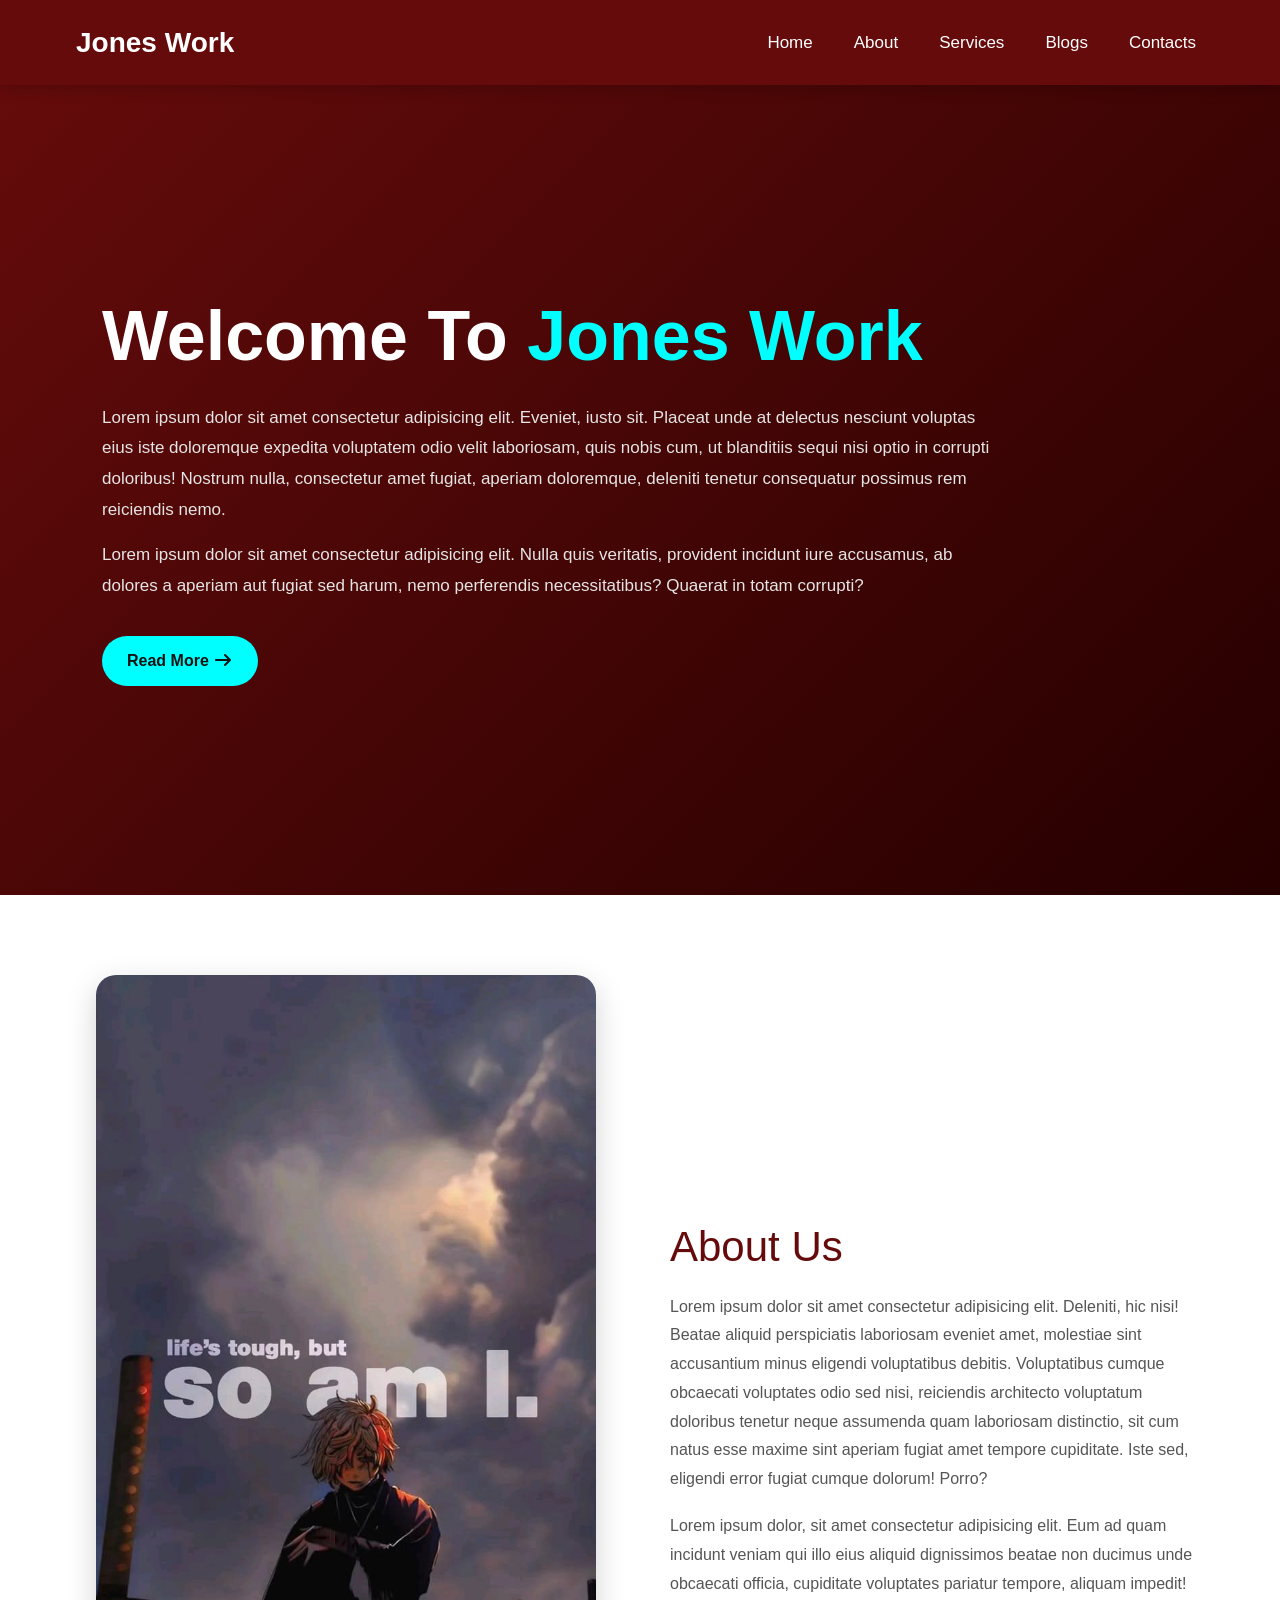
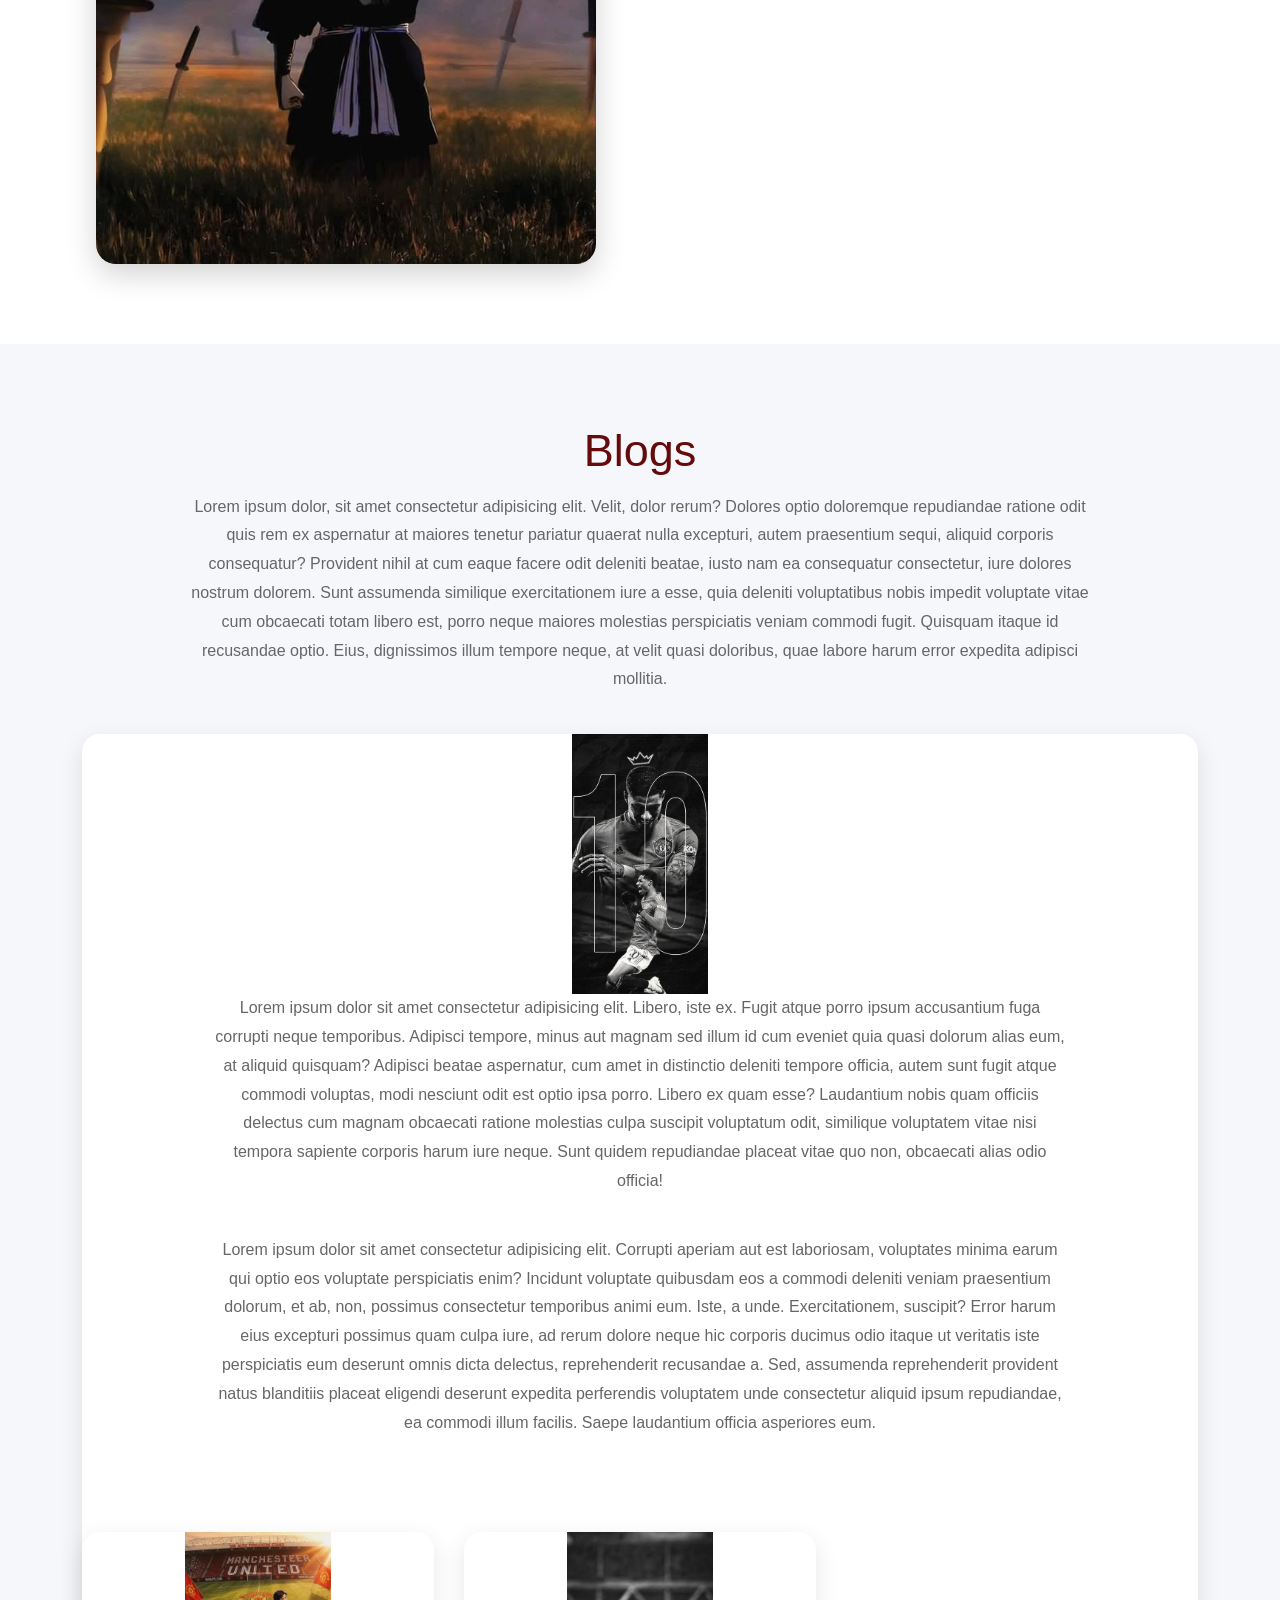
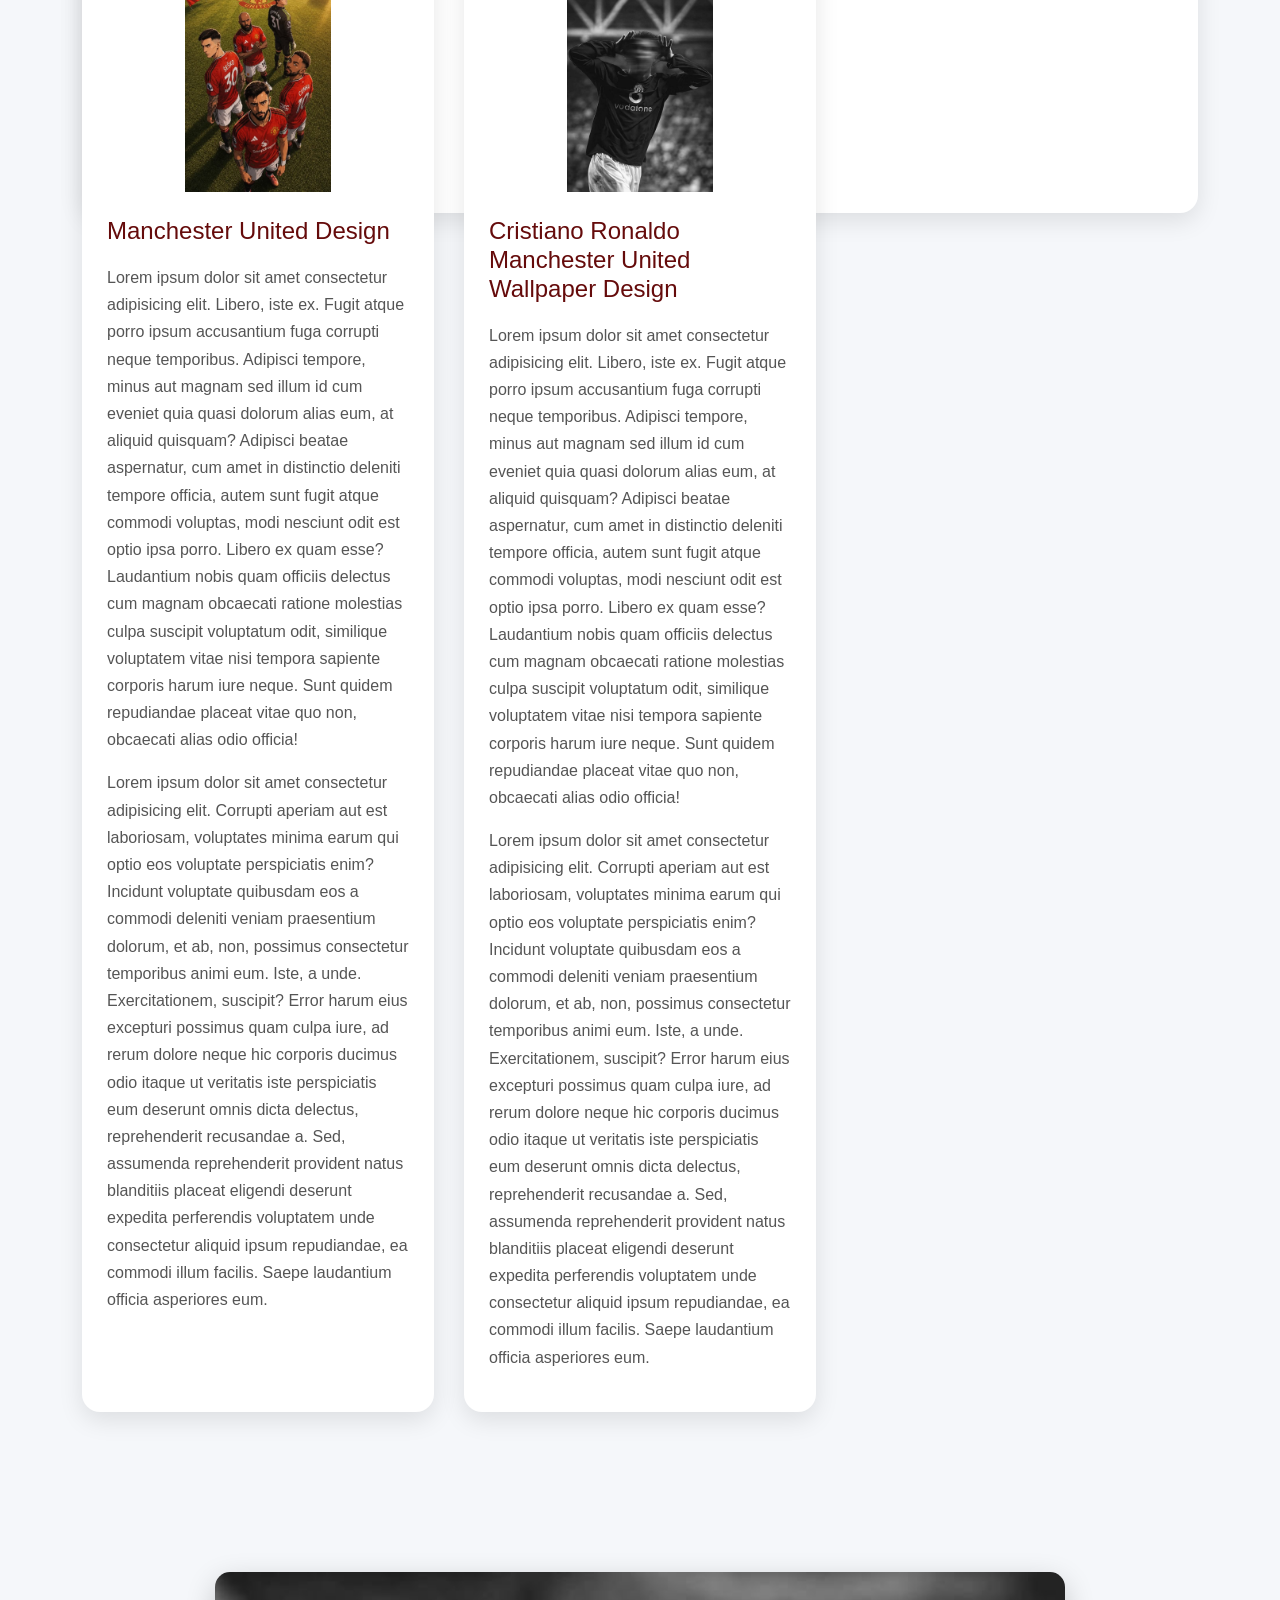
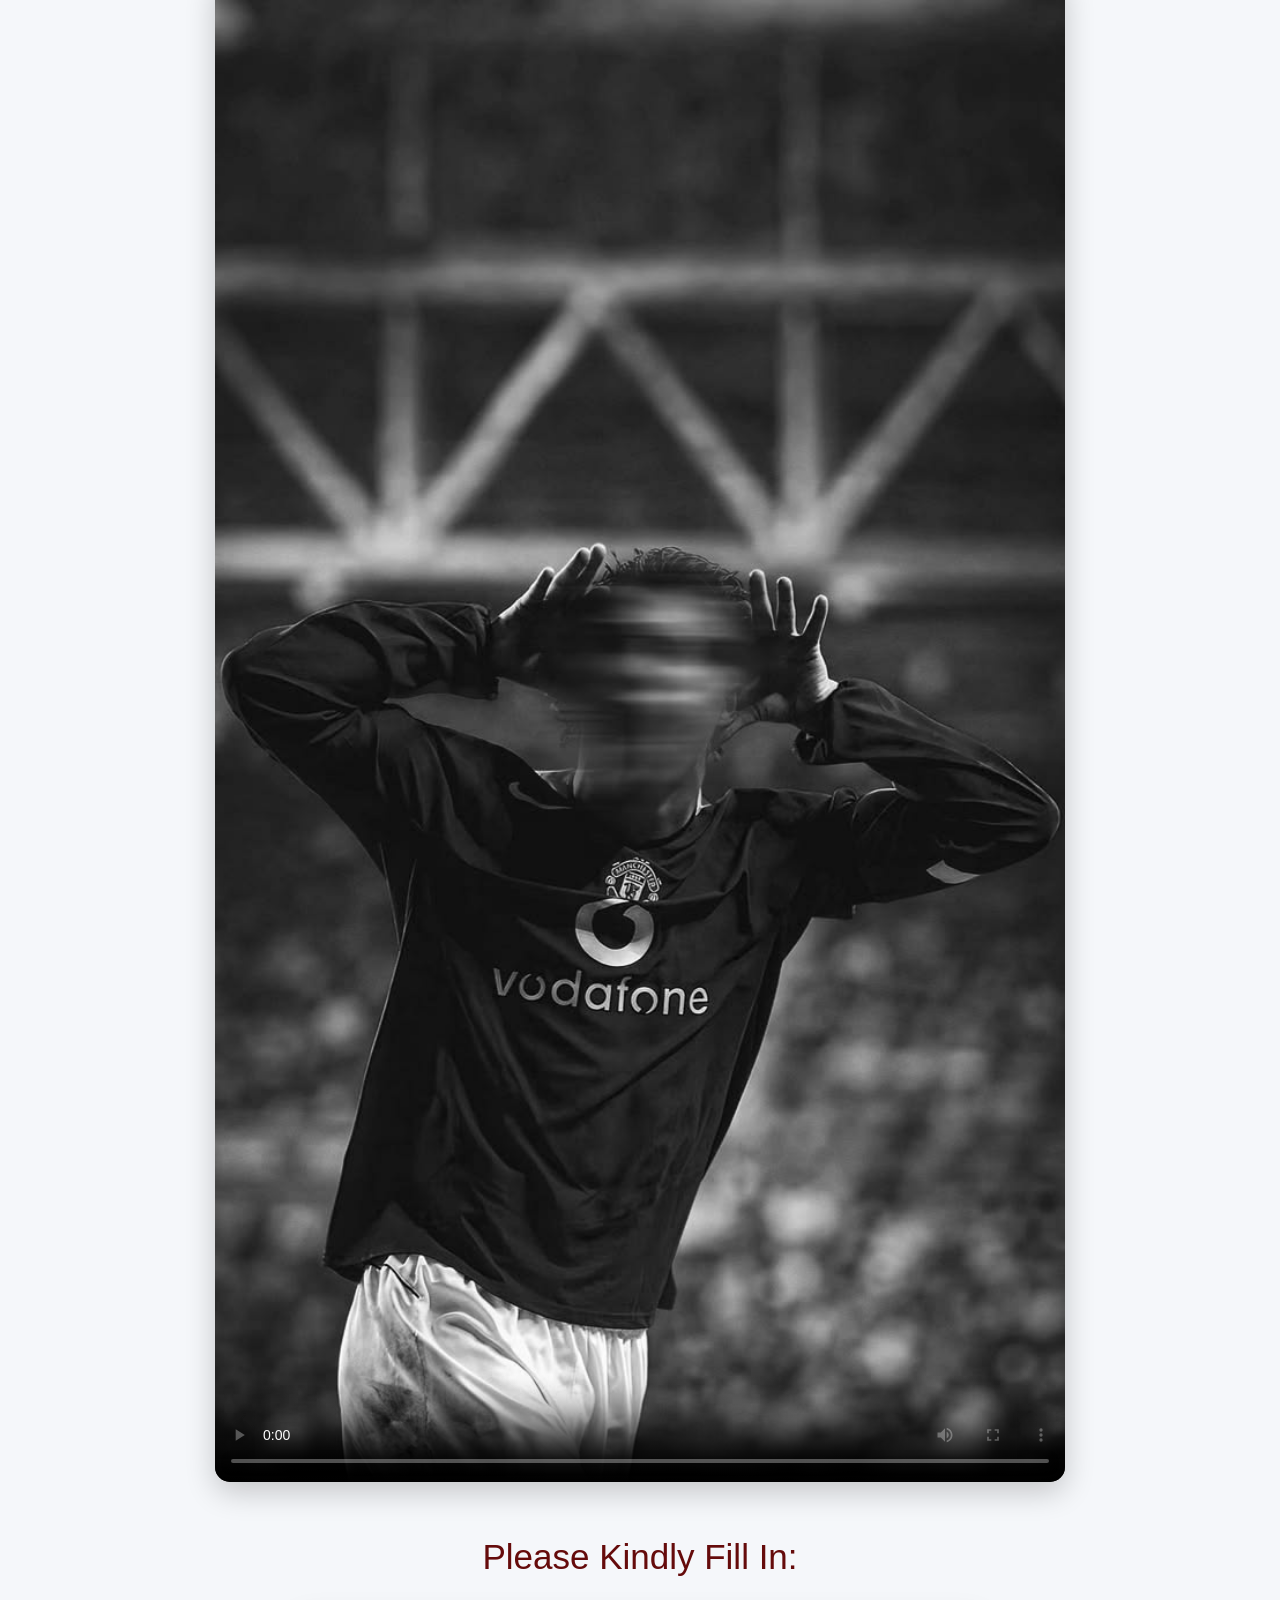
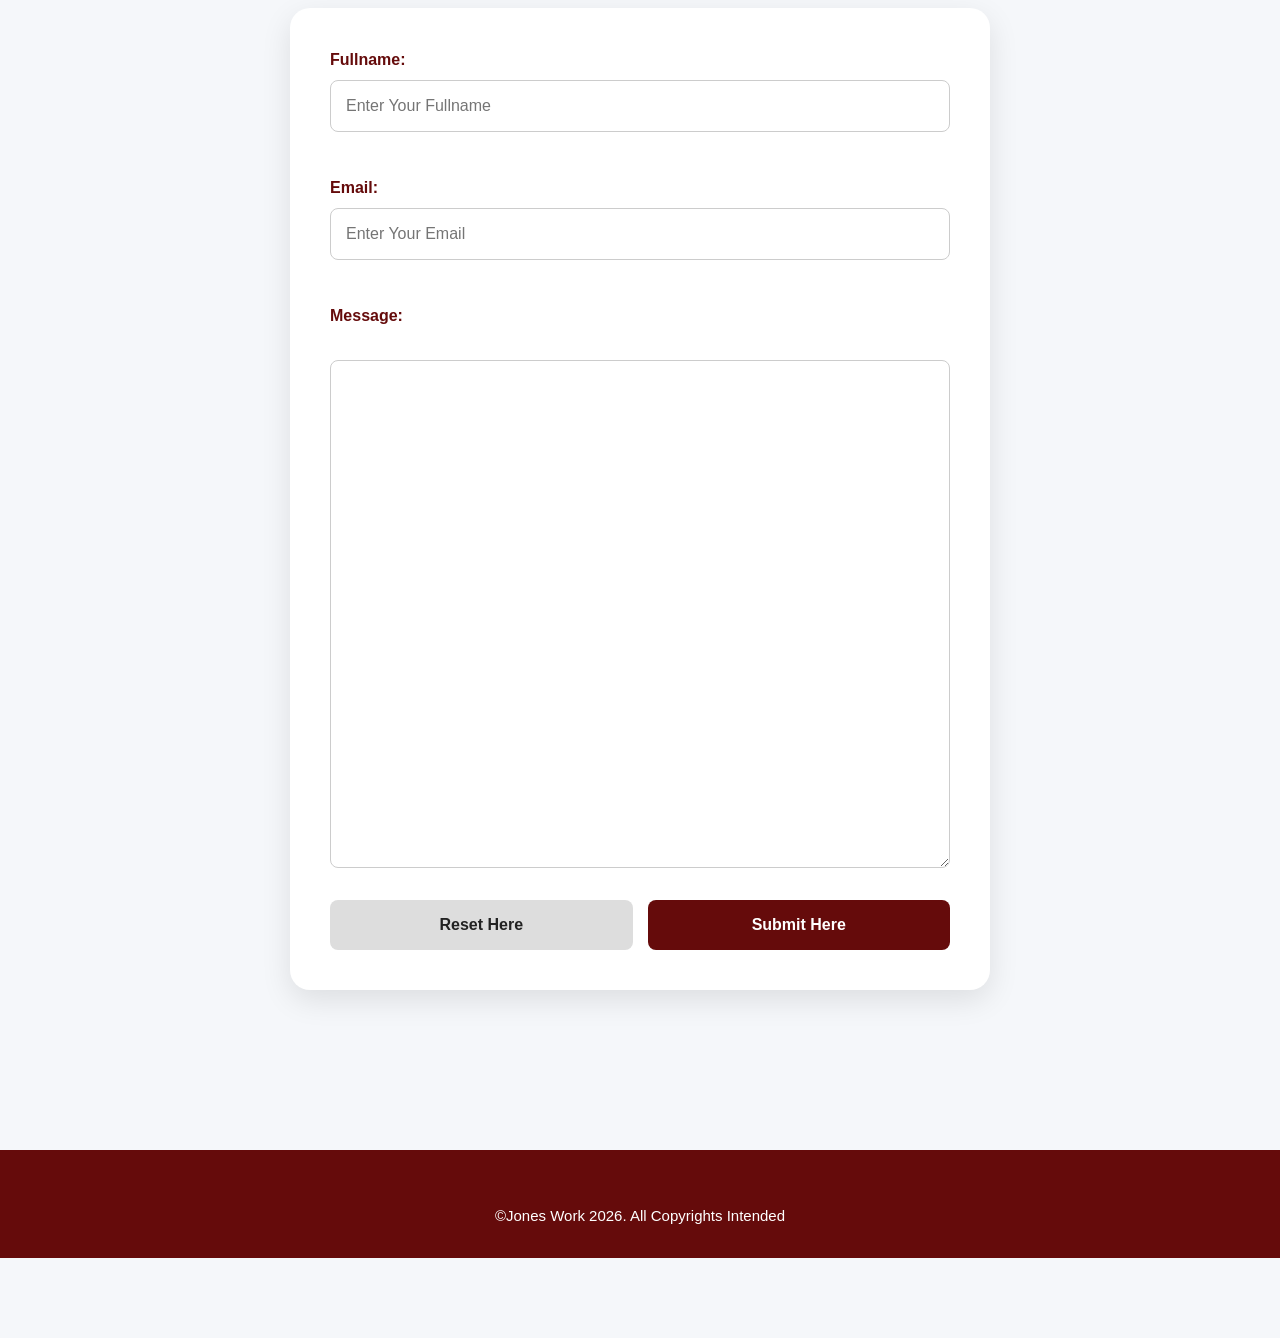
==== index.html @ 7a51e6ac "jones work" ====
<!DOCTYPE html>
<html lang="en">
<head>
    <meta charset="UTF-8">
    <meta name="viewport" content="width=device-width, initial-scale=1.0">
    <meta name="description" content="Learning using bootstrap by Jones">
    <title>Jones Work</title>
    <link rel="stylesheet" href="index.css/bootstrap.min.css">
    <link rel="stylesheet" href="index.css/all.min.css">
    <link rel="stylesheet" href="index.css/mywork.css">
</head>
<!-- <style>
    body{background-color: aquamarine;}
</style> -->
<body>

     <nav class="navbar navbar-expand-lg header">
  <div class="container-fluid">
    <a class="navbar-brand" href="#">Jones Work</a>
    <button class="navbar-toggler" type="button" data-bs-toggle="collapse" data-bs-target="#navbarSupportedContent" aria-controls="navbarSupportedContent" aria-expanded="false" aria-label="Toggle navigation">
      <span class="navbar-toggler-icon"></span>
    </button>
    <div class="collapse navbar-collapse" id="navbarSupportedContent">
      <ul class="navbar-nav ms-auto mb-2 mb-lg-0">
        <li class="nav-item">
          <a class="nav-link" href="#home">Home</a>
        </li>
        <li class="nav-item">
          <a class="nav-link" href="#about">About</a>
        </li>
        <li class="nav-item">
          <a class="nav-link" href="#">Services</a>
        </li>
        <li class="nav-item">
          <a class="nav-link" href="#blogs">Blogs</a>
        </li>
        <li class="nav-item">
          <a class="nav-link" href="#">Contacts</a>
        </li>
            </ul>
        
    </div>
  </div>
</nav>

     <!-- hero section -->
      <section class="container-fluid hero" id="hero">
        <div class="container">
            <h1>Welcome To <span> Jones Work</span></h1>
            <p>Lorem ipsum dolor sit amet consectetur adipisicing elit. Eveniet, iusto sit. Placeat unde at delectus nesciunt voluptas eius iste doloremque expedita voluptatem odio velit laboriosam, quis nobis cum, ut blanditiis sequi nisi optio in corrupti doloribus! Nostrum nulla, consectetur amet fugiat, aperiam doloremque, deleniti tenetur consequatur possimus rem reiciendis nemo.</p>
            <p>Lorem ipsum dolor sit amet consectetur adipisicing elit. Nulla quis veritatis, provident incidunt iure accusamus, ab dolores a aperiam aut fugiat sed harum, nemo perferendis necessitatibus? Quaerat in totam corrupti?</p>
            <a href="#about">Read More <i class="fas fa-arrow-right"></i></a>
        </div>
      </section>

     <!-- about section -->

     <section id="about">
        <div class="container">
            <div class="left">
                <img src="Images/Vinland.jpg" width="33%"  alt="">
            </div>
        <div class="right">
            <h2>About Us</h2>
            <p>Lorem ipsum dolor sit amet consectetur adipisicing elit. Deleniti, hic nisi! Beatae aliquid perspiciatis laboriosam eveniet amet, molestiae sint accusantium minus eligendi voluptatibus debitis. Voluptatibus cumque obcaecati voluptates odio sed nisi, reiciendis architecto voluptatum doloribus tenetur neque assumenda quam laboriosam distinctio, sit cum natus esse maxime sint aperiam fugiat amet tempore cupiditate. Iste sed, eligendi error fugiat cumque dolorum! Porro?</p>
            <p>Lorem ipsum dolor, sit amet consectetur adipisicing elit. Eum ad quam incidunt veniam qui illo eius aliquid dignissimos beatae non ducimus unde obcaecati officia, cupiditate voluptates pariatur tempore, aliquam impedit!</p>
            </div>
             </div>
     </section>

     <section class="container" id="blogs">
        <div class="container">
       <div>
        <h1>Blogs</h1>
        <p>Lorem ipsum dolor, sit amet consectetur adipisicing elit. Velit, dolor rerum? Dolores optio doloremque repudiandae ratione odit quis rem ex aspernatur at maiores tenetur pariatur quaerat nulla excepturi, autem praesentium sequi, aliquid corporis consequatur? Provident nihil at cum eaque facere odit deleniti beatae, iusto nam ea consequatur consectetur, iure dolores nostrum dolorem. Sunt assumenda similique exercitationem iure a esse, quia deleniti voluptatibus nobis impedit voluptate vitae cum obcaecati totam libero est, porro neque maiores molestias perspiciatis veniam commodi fugit. Quisquam itaque id recusandae optio. Eius, dignissimos illum tempore neque, at velit quasi doloribus, quae labore harum error expedita adipisci mollitia.</p>

        <!-- <hr> -->

           <div class="item">
            <img src="Images/Marcus Rashford.jpg" alt="">
            <p>Lorem ipsum dolor sit amet consectetur adipisicing elit. Libero, iste ex. Fugit atque porro ipsum accusantium fuga corrupti neque temporibus. Adipisci tempore, minus aut magnam sed illum id cum eveniet quia quasi dolorum alias eum, at aliquid quisquam? Adipisci beatae aspernatur, cum amet in distinctio deleniti tempore officia, autem sunt fugit atque commodi voluptas, modi nesciunt odit est optio ipsa porro. Libero ex quam esse? Laudantium nobis quam officiis delectus cum magnam obcaecati ratione molestias culpa suscipit voluptatum odit, similique voluptatem vitae nisi tempora sapiente corporis harum iure neque. Sunt quidem repudiandae placeat vitae quo non, obcaecati alias odio officia!</p><p>Lorem ipsum dolor sit amet consectetur adipisicing elit. Corrupti aperiam aut est laboriosam, voluptates minima earum qui optio eos voluptate perspiciatis enim? Incidunt voluptate quibusdam eos a commodi deleniti veniam praesentium dolorum, et ab, non, possimus consectetur temporibus animi eum. Iste, a unde. Exercitationem, suscipit? Error harum eius excepturi possimus quam culpa iure, ad rerum dolore neque hic corporis ducimus odio itaque ut veritatis iste perspiciatis eum deserunt omnis dicta delectus, reprehenderit recusandae a. Sed, assumenda reprehenderit provident natus blanditiis placeat eligendi deserunt expedita perferendis voluptatem unde consectetur aliquid ipsum repudiandae, ea commodi illum facilis. Saepe laudantium officia asperiores eum.
            </p>
           </div>
       </div>
       <div>
           <div class="item">
            <img src="Images/manchester united.jpg" width="" alt="">
            <h2>Manchester United Design</h2>
            <p>Lorem ipsum dolor sit amet consectetur adipisicing elit. Libero, iste ex. Fugit atque porro ipsum accusantium fuga corrupti neque temporibus. Adipisci tempore, minus aut magnam sed illum id cum eveniet quia quasi dolorum alias eum, at aliquid quisquam? Adipisci beatae aspernatur, cum amet in distinctio deleniti tempore officia, autem sunt fugit atque commodi voluptas, modi nesciunt odit est optio ipsa porro. Libero ex quam esse? Laudantium nobis quam officiis delectus cum magnam obcaecati ratione molestias culpa suscipit voluptatum odit, similique voluptatem vitae nisi tempora sapiente corporis harum iure neque. Sunt quidem repudiandae placeat vitae quo non, obcaecati alias odio officia!</p><p>Lorem ipsum dolor sit amet consectetur adipisicing elit. Corrupti aperiam aut est laboriosam, voluptates minima earum qui optio eos voluptate perspiciatis enim? Incidunt voluptate quibusdam eos a commodi deleniti veniam praesentium dolorum, et ab, non, possimus consectetur temporibus animi eum. Iste, a unde. Exercitationem, suscipit? Error harum eius excepturi possimus quam culpa iure, ad rerum dolore neque hic corporis ducimus odio itaque ut veritatis iste perspiciatis eum deserunt omnis dicta delectus, reprehenderit recusandae a. Sed, assumenda reprehenderit provident natus blanditiis placeat eligendi deserunt expedita perferendis voluptatem unde consectetur aliquid ipsum repudiandae, ea commodi illum facilis. Saepe laudantium officia asperiores eum.
            </p>
           </div>
       </div>
       <div>
           <div class="item">
            <img src="Images/Cristiano Ronaldo Manchester United Wallpaper.jpg"  alt="">
            <h2>Cristiano Ronaldo Manchester United Wallpaper Design</h2>
            <p>Lorem ipsum dolor sit amet consectetur adipisicing elit. Libero, iste ex. Fugit atque porro ipsum accusantium fuga corrupti neque temporibus. Adipisci tempore, minus aut magnam sed illum id cum eveniet quia quasi dolorum alias eum, at aliquid quisquam? Adipisci beatae aspernatur, cum amet in distinctio deleniti tempore officia, autem sunt fugit atque commodi voluptas, modi nesciunt odit est optio ipsa porro. Libero ex quam esse? Laudantium nobis quam officiis delectus cum magnam obcaecati ratione molestias culpa suscipit voluptatum odit, similique voluptatem vitae nisi tempora sapiente corporis harum iure neque. Sunt quidem repudiandae placeat vitae quo non, obcaecati alias odio officia!</p><p>Lorem ipsum dolor sit amet consectetur adipisicing elit. Corrupti aperiam aut est laboriosam, voluptates minima earum qui optio eos voluptate perspiciatis enim? Incidunt voluptate quibusdam eos a commodi deleniti veniam praesentium dolorum, et ab, non, possimus consectetur temporibus animi eum. Iste, a unde. Exercitationem, suscipit? Error harum eius excepturi possimus quam culpa iure, ad rerum dolore neque hic corporis ducimus odio itaque ut veritatis iste perspiciatis eum deserunt omnis dicta delectus, reprehenderit recusandae a. Sed, assumenda reprehenderit provident natus blanditiis placeat eligendi deserunt expedita perferendis voluptatem unde consectetur aliquid ipsum repudiandae, ea commodi illum facilis. Saepe laudantium officia asperiores eum.
            </p>
           </div>
       </div>
     </section>


     <section>
      <div>
        <video src="Videos/video 2.mp4" controls autoplay poster="Images/Cristiano Ronaldo Manchester United Wallpaper.jpg" width="33%"></video>
<br>
<h2>Please Kindly Fill In:</h2>
        <div class="form">
            <form action="#" method="get">
                <div>
                    <label for="fullname">Fullname:</label>
                    <input type="text" name="fullname" id="fullname" placeholder="Enter Your Fullname" required>
                </div>
                <br>
                <div>
                    <label for="email">Email:</label>
                    <input type="email" name="email" id="email" placeholder="Enter Your Email" required>
                </div>
                <br>
                <div>
                    <label for="message">Message:</label>
                    <br>
                 <textarea name="message" id="message" cols="50" rows="20"></textarea>
                </div>

               <div class="buttons">
                <input type="reset" value="Reset Here">
                <input type="submit" value="Submit Here">
               </div>

            </form>
        </div>
      </div>
</section>

      <section>

        <footer>
            <br>
            <span>&copy;Jones Work 2026. All Copyrights Intended</span>
        </footer>
      </section>


      <script src="index.js/mywork.js"></script>
      <script src="index.js/all.min.js"></script>
      <script src="index.js/bootstrap.bundle.min.js"></script>
</body>
</html>
---- index.css/mywork.css ----
* {
  margin: 0;
  padding: 0;
  box-sizing: border-box;
  }

html {
scroll-behavior: smooth;
}

body {
font-family: Arial, Helvetica, sans-serif;
background: #f5f7fa;
color: #222;
overflow-x: hidden;
}

section {
padding: 80px 0;
}

img,
video {
max-width: 100%;
height: auto;
display: block;
}

/* =========================
NAVBAR
========================= */

.header {
background: #650b0b;
min-height: 85px;
padding: 15px 5%;
position: sticky;
top: 0;
z-index: 1000;
box-shadow: 0 3px 15px rgba(0, 0, 0, 0.2);
}

.navbar-brand {
color: #fff !important;
font-size: 28px;
font-weight: 700;
}

.nav-link {
color: #fff !important;
font-size: 17px;
margin-left: 25px;
transition: 0.3s;
}

.nav-link:hover {
color: aqua !important;
}

/* =========================
HERO
========================= */

.hero {
min-height: 90vh;
display: flex;
align-items: center;
background: linear-gradient(
135deg,
#650b0b,
#250000
);
color: white;
}

.hero .container {
max-width: 1100px;
}

.hero h1 {
font-size: clamp(38px, 6vw, 70px);
font-weight: 800;
margin-bottom: 25px;
}

.hero h1 span {
color: aqua;
}

.hero p {
max-width: 900px;
line-height: 1.8;
font-size: 17px;
color: #e5e5e5;
margin-bottom: 15px;
}

.hero a {
display: inline-block;
margin-top: 20px;
padding: 13px 25px;
background: aqua;
color: #111;
text-decoration: none;
font-weight: bold;
border-radius: 30px;
transition: 0.3s;
}

.hero a:hover {
background: white;
transform: translateY(-3px);
}

/* =========================
ABOUT
========================= */

#about {
background: white;
}

#about .container {
display: flex;
align-items: center;
gap: 60px;
}

#about .left,
#about .right {
flex: 1;
}

#about .left img {
width: 100%;
max-width: 500px;
margin: auto;
border-radius: 20px;
box-shadow: 0 10px 30px rgba(0, 0, 0, 0.18);
}

#about h2 {
font-size: 42px;
color: #650b0b;
margin-bottom: 20px;
}

#about p {
line-height: 1.8;
color: #555;
margin-bottom: 18px;
}

/* =========================
BLOGS
========================= */

#blogs {
max-width: 1300px;
margin: auto;
}

#blogs > .container {
display: grid;
grid-template-columns: repeat(3, 1fr);
gap: 30px;
}

#blogs > .container > div:first-child {
grid-column: 1 / -1;
}

#blogs h1 {
text-align: center;
font-size: 45px;
color: #650b0b;
margin-bottom: 15px;
}

#blogs > .container > div:first-child p {
text-align: center;
max-width: 900px;
margin: 0 auto 40px;
line-height: 1.8;
color: #666;
}

.item {
height: 100%;
background: white;
border-radius: 18px;
overflow: hidden;
padding-bottom: 25px;
box-shadow: 0 8px 25px rgba(0, 0, 0, 0.1);
transition: 0.3s;
}

.item:hover {
transform: translateY(-8px);
box-shadow: 0 15px 35px rgba(0, 0, 0, 0.16);
}

.item img {
width: 100%;
height: 260px;
object-fit: contain;
}

.item h2 {
color: #650b0b;
font-size: 24px;
padding: 25px 25px 10px;
}

.item p {
padding: 0 25px;
line-height: 1.7;
color: #555;
}

/* =========================
VIDEO + FORM
========================= */

section > div > video {
width: min(850px, 90%);
margin: 0 auto 30px;
border-radius: 15px;
box-shadow: 0 10px 30px rgba(0, 0, 0, 0.2);
}

section > div > h2 {
text-align: center;
color: #650b0b;
font-size: 35px;
margin-bottom: 30px;
}

.form {
width: min(700px, 90%);
margin: auto;
background: white;
padding: 40px;
border-radius: 20px;
box-shadow: 0 10px 30px rgba(0, 0, 0, 0.1);
}

.form form > div:not(.buttons) {
margin-bottom: 20px;
}

.form label {
display: block;
font-weight: bold;
color: #650b0b;
margin-bottom: 8px;
}

.form input[type="text"],
.form input[type="email"],
.form textarea {
width: 100%;
padding: 13px 15px;
border: 1px solid #ccc;
border-radius: 8px;
outline: none;
font-size: 16px;
transition: 0.3s;
}

.form input[type="text"]:focus,
.form input[type="email"]:focus,
.form textarea:focus {
border-color: #650b0b;
box-shadow: 0 0 0 3px rgba(101, 11, 11, 0.1);
}

.form textarea {
min-height: 180px;
resize: vertical;
}

.buttons {
display: flex;
gap: 15px;
margin-top: 25px;
}

.buttons input {
flex: 1;
border: none;
padding: 13px;
border-radius: 8px;
font-size: 16px;
font-weight: bold;
cursor: pointer;
transition: 0.3s;
}

.buttons input[type="reset"] {
background: #ddd;
color: #222;
}

.buttons input[type="submit"] {
background: #650b0b;
color: white;
}

.buttons input:hover {
transform: translateY(-2px);
opacity: 0.9;
}

/* =========================
FOOTER
========================= */

footer {
background: #650b0b;
color: white;
text-align: center;
padding: 30px 15px;
}

footer span {
font-size: 15px;
}

/* =========================
TABLET
========================= */

@media (max-width: 991px) {
.header {
    padding: 12px 4%;
}

.navbar-brand {
    font-size: 24px;
}

.nav-link {
    margin-left: 0;
    padding: 12px 0 !important;
}

.hero {
    min-height: 80vh;
    text-align: center;
}

.hero p {
    font-size: 16px;
}

#about .container {
    gap: 35px;
}

#about h2 {
    font-size: 35px;
}

#blogs > .container {
    grid-template-columns: repeat(2, 1fr);
}

#blogs > .container > div:first-child {
    grid-column: 1 / -1;
}

}

/* =========================
MOBILE
========================= */

@media (max-width: 767px) {

body {
    overflow-x: hidden;
}

section {
    padding: 55px 15px;
}

.header {
    min-height: 70px;
    padding: 10px 15px;
}

.navbar-brand {
    font-size: 22px;
}

.navbar-toggler {
    border: 1px solid rgba(255, 255, 255, 0.6);
}

.navbar-toggler-icon {
    filter: brightness(0) invert(1);
}

.navbar-collapse {
    background: #650b0b;
    padding: 10px 15px 15px;
    margin-top: 10px;
    border-radius: 10px;
}

.nav-link {
    margin: 0;
    padding: 10px 5px !important;
}


/* HERO */

.hero {
    min-height: auto;
    padding: 80px 20px;
    text-align: center;
}

.hero h1 {
    font-size: 38px;
    line-height: 1.15;
}

.hero p {
    font-size: 15px;
    line-height: 1.7;
}

.hero a {
    padding: 12px 20px;
}


/* ABOUT */

#about .container {
    display: flex;
    flex-direction: column;
    gap: 30px;
    padding: 0;
}

#about .left,
#about .right {
    width: 100%;
}

#about .left img {
    width: 100%;
}

#about h2 {
    font-size: 32px;
    text-align: center;
}

#about p {
    font-size: 15px;
    line-height: 1.7;
}


/* BLOGS */

#blogs {
    padding-left: 15px;
    padding-right: 15px;
}

#blogs > .container {
    display: block;
    padding: 0;
}

#blogs > .container > div:first-child {
    width: 100%;
}

#blogs h1 {
    font-size: 35px;
}

#blogs > .container > div:first-child p {
    font-size: 15px;
    line-height: 1.7;
    margin-bottom: 30px;
}

.item {
    margin-bottom: 30px;
}

.item img {
    height: 220px;
}

.item h2 {
    font-size: 22px;
}

.item p {
    font-size: 15px;
    line-height: 1.7;
}


/* VIDEO */

section > div > video {
    width: 100%;
    height: auto;
}

section > div > h2 {
    font-size: 28px;
}


/* FORM */

.form {
    width: 100%;
    padding: 25px 18px;
}

.form textarea {
    min-height: 150px;
}

.buttons {
    flex-direction: column;
}

.buttons input {
    width: 100%;
}


/* FOOTER */

footer {
    padding: 25px 15px;
}

footer span {
    font-size: 13px;
}

}

/* =========================
SMALL PHONES
========================= */

@media (max-width: 400px) {

.hero h1 {
    font-size: 32px;
}

.hero p {
    font-size: 14px;
}

#about h2 {
    font-size: 28px;
}

#blogs h1 {
    font-size: 30px;
}

.item h2 {
    font-size: 20px;
}

.form {
    padding: 20px 15px;
}

}
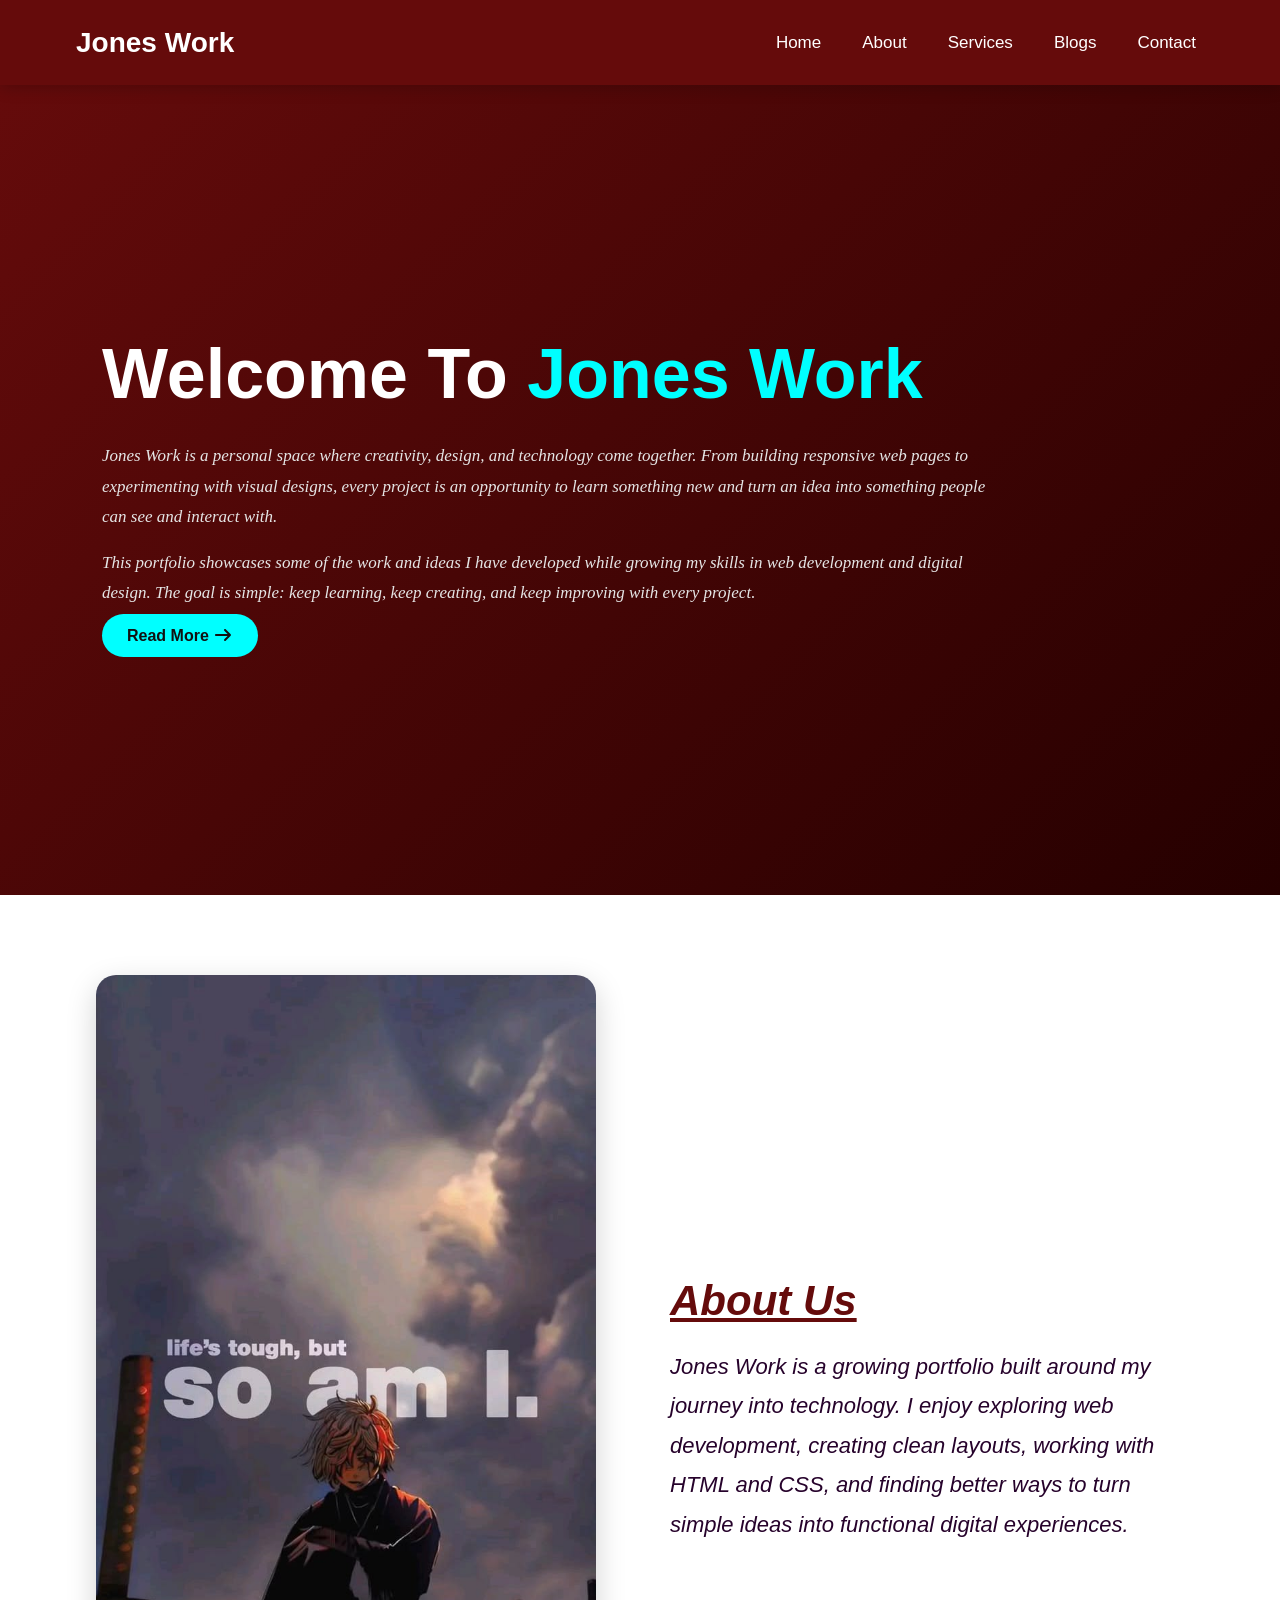
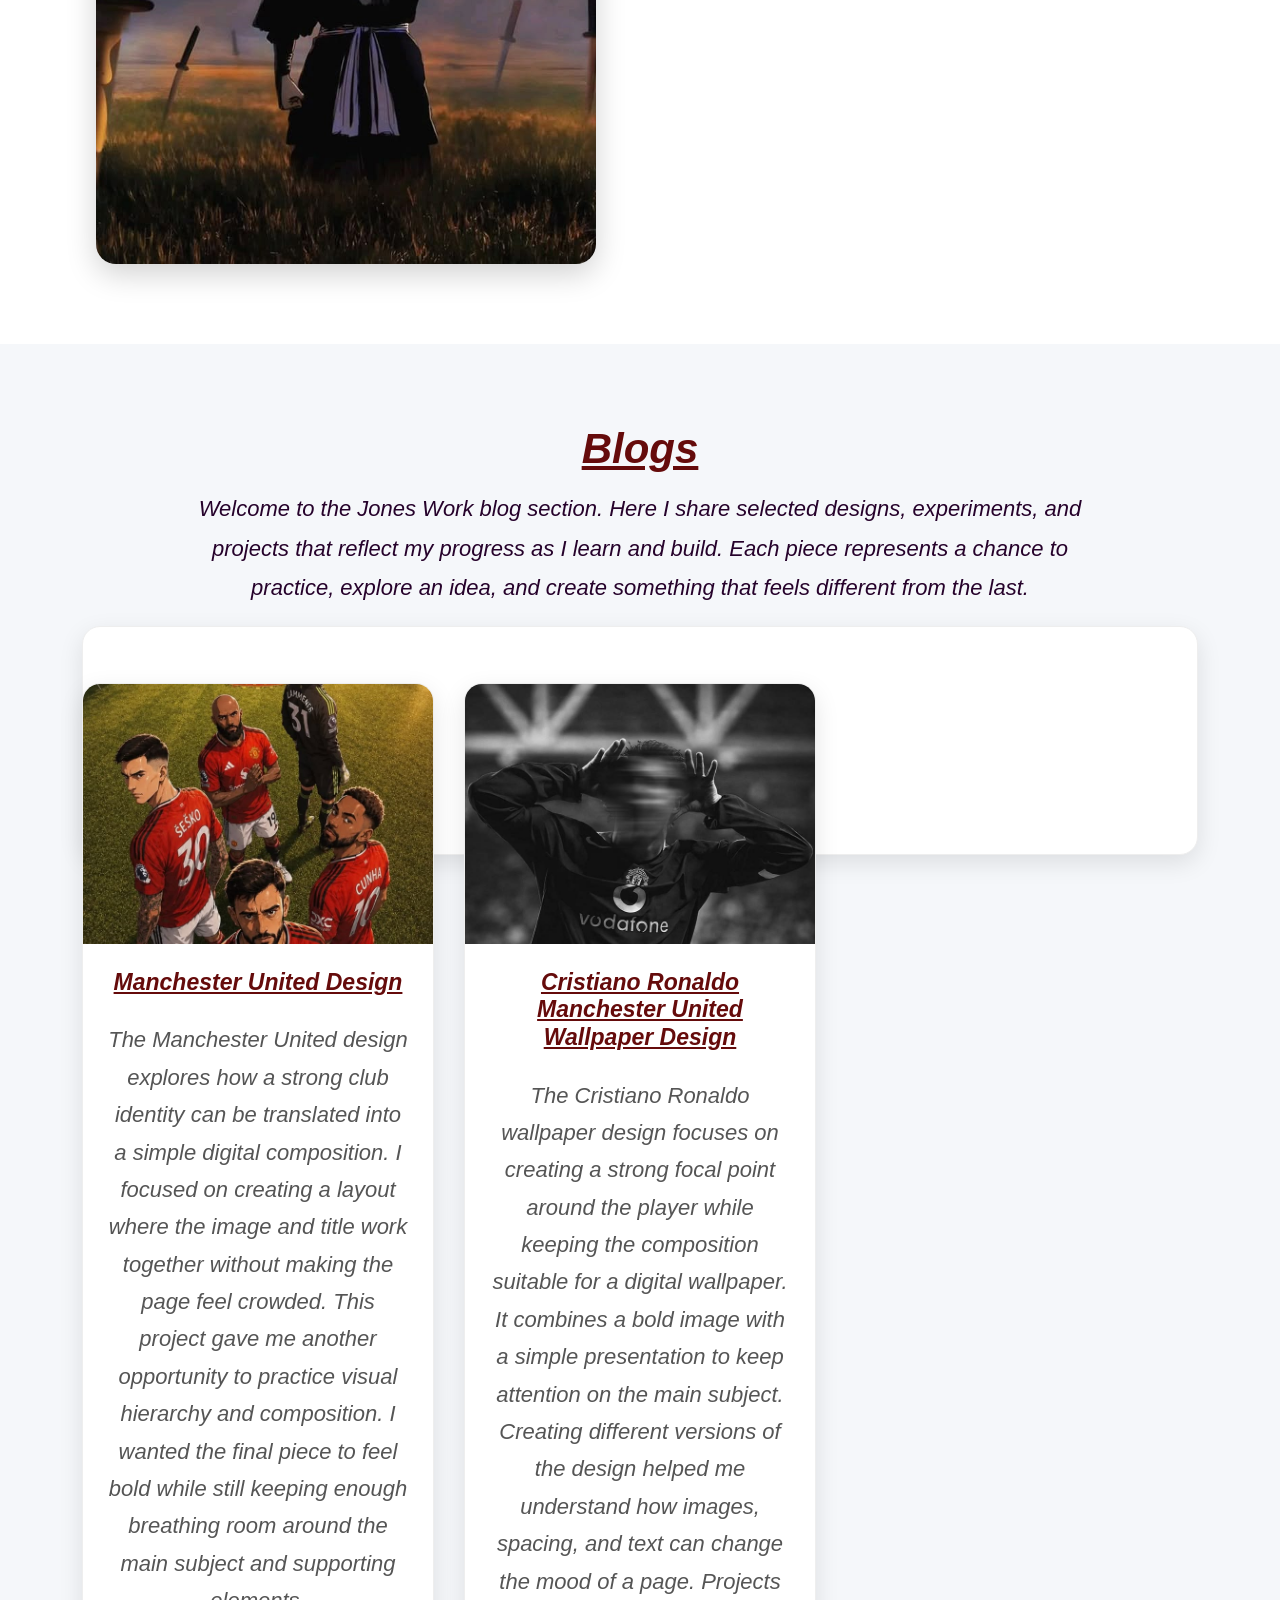
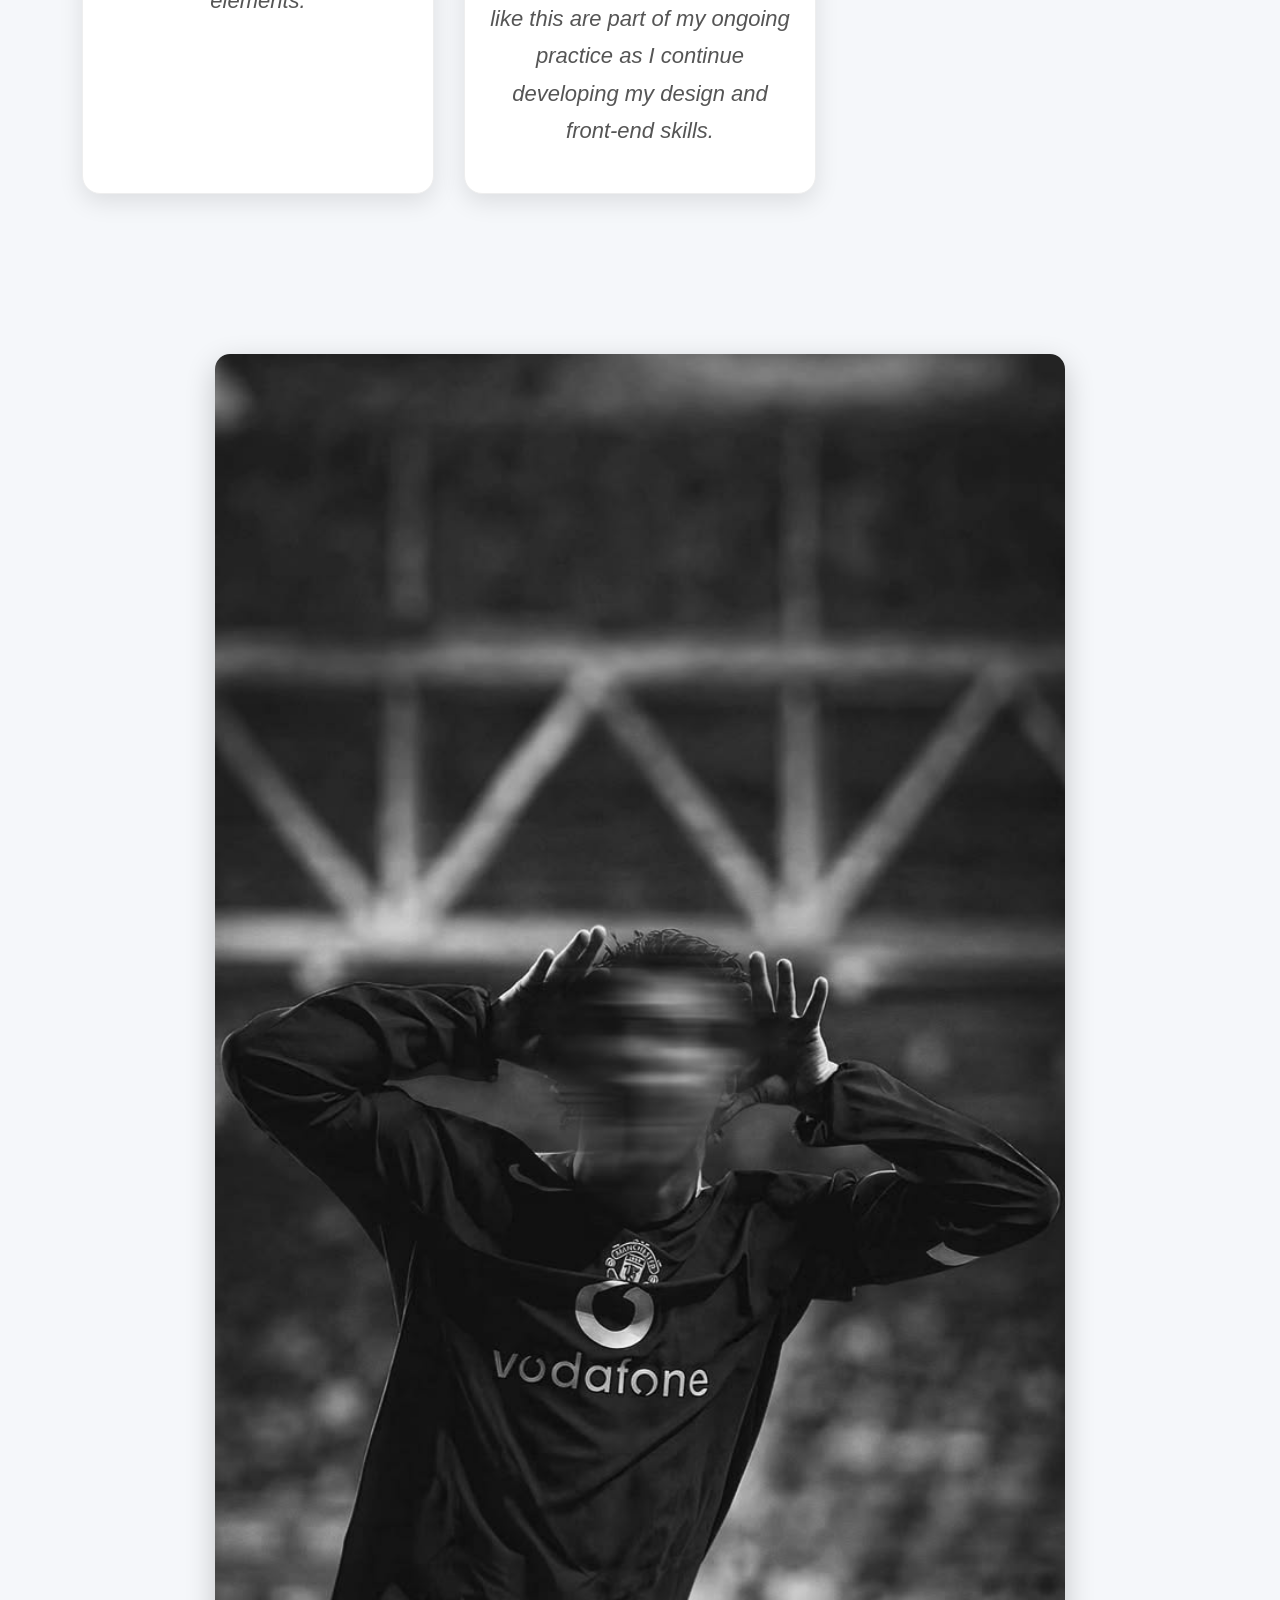
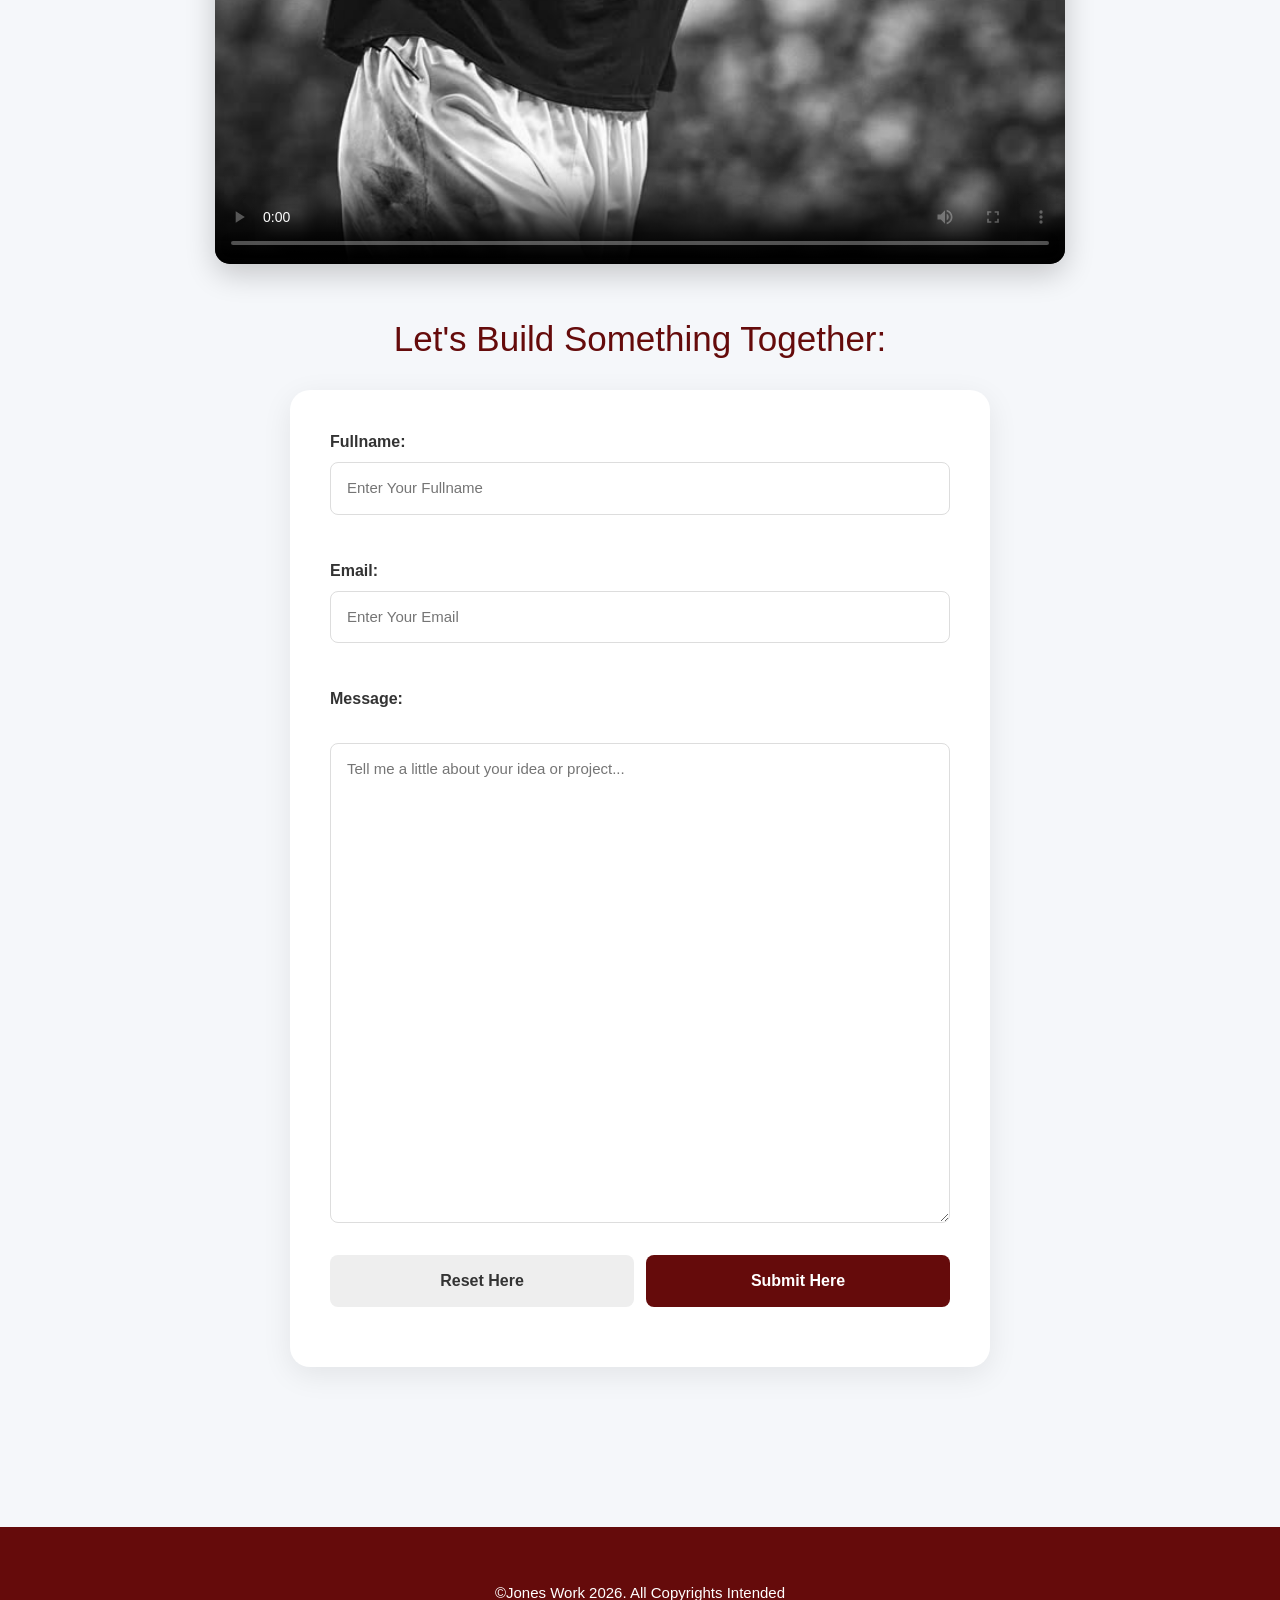
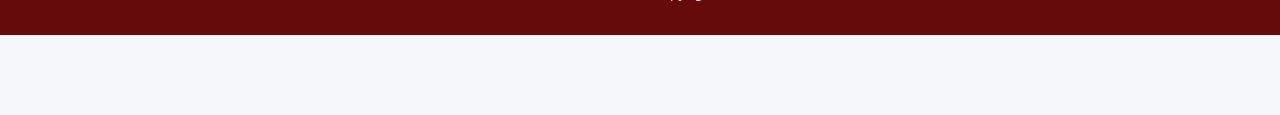
==== commit 64841760: "jones work" ====
--- a/index.html
+++ b/index.html
@@ -23,19 +23,19 @@
     <div class="collapse navbar-collapse" id="navbarSupportedContent">
       <ul class="navbar-nav ms-auto mb-2 mb-lg-0">
         <li class="nav-item">
-          <a class="nav-link" href="#home">Home</a>
+          <a class="nav-link" href="index.html">Home</a>
         </li>
         <li class="nav-item">
-          <a class="nav-link" href="#about">About</a>
+          <a class="nav-link" href="about.html">About</a>
         </li>
         <li class="nav-item">
-          <a class="nav-link" href="#">Services</a>
+          <a class="nav-link" href="services.html">Services</a>
         </li>
         <li class="nav-item">
-          <a class="nav-link" href="#blogs">Blogs</a>
+          <a class="nav-link" href="blogs.html">Blogs</a>
         </li>
         <li class="nav-item">
-          <a class="nav-link" href="#">Contacts</a>
+          <a class="nav-link" href="contact.html">Contact</a>
         </li>
             </ul>
         
@@ -47,8 +47,8 @@
       <section class="container-fluid hero" id="hero">
         <div class="container">
             <h1>Welcome To <span> Jones Work</span></h1>
-            <p>Lorem ipsum dolor sit amet consectetur adipisicing elit. Eveniet, iusto sit. Placeat unde at delectus nesciunt voluptas eius iste doloremque expedita voluptatem odio velit laboriosam, quis nobis cum, ut blanditiis sequi nisi optio in corrupti doloribus! Nostrum nulla, consectetur amet fugiat, aperiam doloremque, deleniti tenetur consequatur possimus rem reiciendis nemo.</p>
-            <p>Lorem ipsum dolor sit amet consectetur adipisicing elit. Nulla quis veritatis, provident incidunt iure accusamus, ab dolores a aperiam aut fugiat sed harum, nemo perferendis necessitatibus? Quaerat in totam corrupti?</p>
+            <p>Jones Work is a personal space where creativity, design, and technology come together. From building responsive web pages to experimenting with visual designs, every project is an opportunity to learn something new and turn an idea into something people can see and interact with.</p>
+            <p>This portfolio showcases some of the work and ideas I have developed while growing my skills in web development and digital design. The goal is simple: keep learning, keep creating, and keep improving with every project.</p>
             <a href="#about">Read More <i class="fas fa-arrow-right"></i></a>
         </div>
       </section>
@@ -62,8 +62,7 @@
             </div>
         <div class="right">
             <h2>About Us</h2>
-            <p>Lorem ipsum dolor sit amet consectetur adipisicing elit. Deleniti, hic nisi! Beatae aliquid perspiciatis laboriosam eveniet amet, molestiae sint accusantium minus eligendi voluptatibus debitis. Voluptatibus cumque obcaecati voluptates odio sed nisi, reiciendis architecto voluptatum doloribus tenetur neque assumenda quam laboriosam distinctio, sit cum natus esse maxime sint aperiam fugiat amet tempore cupiditate. Iste sed, eligendi error fugiat cumque dolorum! Porro?</p>
-            <p>Lorem ipsum dolor, sit amet consectetur adipisicing elit. Eum ad quam incidunt veniam qui illo eius aliquid dignissimos beatae non ducimus unde obcaecati officia, cupiditate voluptates pariatur tempore, aliquam impedit!</p>
+            <p>Jones Work is a growing portfolio built around my journey into technology. I enjoy exploring web development, creating clean layouts, working with HTML and CSS, and finding better ways to turn simple ideas into functional digital experiences.</p>
             </div>
              </div>
      </section>
@@ -72,30 +71,34 @@
         <div class="container">
        <div>
         <h1>Blogs</h1>
-        <p>Lorem ipsum dolor, sit amet consectetur adipisicing elit. Velit, dolor rerum? Dolores optio doloremque repudiandae ratione odit quis rem ex aspernatur at maiores tenetur pariatur quaerat nulla excepturi, autem praesentium sequi, aliquid corporis consequatur? Provident nihil at cum eaque facere odit deleniti beatae, iusto nam ea consequatur consectetur, iure dolores nostrum dolorem. Sunt assumenda similique exercitationem iure a esse, quia deleniti voluptatibus nobis impedit voluptate vitae cum obcaecati totam libero est, porro neque maiores molestias perspiciatis veniam commodi fugit. Quisquam itaque id recusandae optio. Eius, dignissimos illum tempore neque, at velit quasi doloribus, quae labore harum error expedita adipisci mollitia.</p>
+        <p>Welcome to the Jones Work blog section. Here I share selected designs, experiments, and projects that reflect my progress as I learn and build. Each piece represents a chance to practice, explore an idea, and create something that feels different from the last.</p>
 
         <!-- <hr> -->
 
            <div class="item">
-            <img src="Images/Marcus Rashford.jpg" alt="">
-            <p>Lorem ipsum dolor sit amet consectetur adipisicing elit. Libero, iste ex. Fugit atque porro ipsum accusantium fuga corrupti neque temporibus. Adipisci tempore, minus aut magnam sed illum id cum eveniet quia quasi dolorum alias eum, at aliquid quisquam? Adipisci beatae aspernatur, cum amet in distinctio deleniti tempore officia, autem sunt fugit atque commodi voluptas, modi nesciunt odit est optio ipsa porro. Libero ex quam esse? Laudantium nobis quam officiis delectus cum magnam obcaecati ratione molestias culpa suscipit voluptatum odit, similique voluptatem vitae nisi tempora sapiente corporis harum iure neque. Sunt quidem repudiandae placeat vitae quo non, obcaecati alias odio officia!</p><p>Lorem ipsum dolor sit amet consectetur adipisicing elit. Corrupti aperiam aut est laboriosam, voluptates minima earum qui optio eos voluptate perspiciatis enim? Incidunt voluptate quibusdam eos a commodi deleniti veniam praesentium dolorum, et ab, non, possimus consectetur temporibus animi eum. Iste, a unde. Exercitationem, suscipit? Error harum eius excepturi possimus quam culpa iure, ad rerum dolore neque hic corporis ducimus odio itaque ut veritatis iste perspiciatis eum deserunt omnis dicta delectus, reprehenderit recusandae a. Sed, assumenda reprehenderit provident natus blanditiis placeat eligendi deserunt expedita perferendis voluptatem unde consectetur aliquid ipsum repudiandae, ea commodi illum facilis. Saepe laudantium officia asperiores eum.
-            </p>
+            <!-- <img src="Images/Marcus Rashford.jpg" alt="">
+            <h2>Marcus Rashford Design</h2>
+            <p>The Marcus Rashford design was created as a creative exercise in combining photography, typography, and a strong visual layout. The aim was to make the subject stand out while keeping the overall design clean and easy to follow.
+
+Working on this design helped me experiment with balance, image placement, contrast, and the way a viewer moves through a composition. It is part of the process of learning how small design choices can make a project feel more polished.</p> -->
            </div>
        </div>
        <div>
            <div class="item">
             <img src="Images/manchester united.jpg" width="" alt="">
             <h2>Manchester United Design</h2>
-            <p>Lorem ipsum dolor sit amet consectetur adipisicing elit. Libero, iste ex. Fugit atque porro ipsum accusantium fuga corrupti neque temporibus. Adipisci tempore, minus aut magnam sed illum id cum eveniet quia quasi dolorum alias eum, at aliquid quisquam? Adipisci beatae aspernatur, cum amet in distinctio deleniti tempore officia, autem sunt fugit atque commodi voluptas, modi nesciunt odit est optio ipsa porro. Libero ex quam esse? Laudantium nobis quam officiis delectus cum magnam obcaecati ratione molestias culpa suscipit voluptatum odit, similique voluptatem vitae nisi tempora sapiente corporis harum iure neque. Sunt quidem repudiandae placeat vitae quo non, obcaecati alias odio officia!</p><p>Lorem ipsum dolor sit amet consectetur adipisicing elit. Corrupti aperiam aut est laboriosam, voluptates minima earum qui optio eos voluptate perspiciatis enim? Incidunt voluptate quibusdam eos a commodi deleniti veniam praesentium dolorum, et ab, non, possimus consectetur temporibus animi eum. Iste, a unde. Exercitationem, suscipit? Error harum eius excepturi possimus quam culpa iure, ad rerum dolore neque hic corporis ducimus odio itaque ut veritatis iste perspiciatis eum deserunt omnis dicta delectus, reprehenderit recusandae a. Sed, assumenda reprehenderit provident natus blanditiis placeat eligendi deserunt expedita perferendis voluptatem unde consectetur aliquid ipsum repudiandae, ea commodi illum facilis. Saepe laudantium officia asperiores eum.
-            </p>
+            <p>The Manchester United design explores how a strong club identity can be translated into a simple digital composition. I focused on creating a layout where the image and title work together without making the page feel crowded.
+
+This project gave me another opportunity to practice visual hierarchy and composition. I wanted the final piece to feel bold while still keeping enough breathing room around the main subject and supporting elements.</p>
            </div>
        </div>
        <div>
            <div class="item">
             <img src="Images/Cristiano Ronaldo Manchester United Wallpaper.jpg"  alt="">
             <h2>Cristiano Ronaldo Manchester United Wallpaper Design</h2>
-            <p>Lorem ipsum dolor sit amet consectetur adipisicing elit. Libero, iste ex. Fugit atque porro ipsum accusantium fuga corrupti neque temporibus. Adipisci tempore, minus aut magnam sed illum id cum eveniet quia quasi dolorum alias eum, at aliquid quisquam? Adipisci beatae aspernatur, cum amet in distinctio deleniti tempore officia, autem sunt fugit atque commodi voluptas, modi nesciunt odit est optio ipsa porro. Libero ex quam esse? Laudantium nobis quam officiis delectus cum magnam obcaecati ratione molestias culpa suscipit voluptatum odit, similique voluptatem vitae nisi tempora sapiente corporis harum iure neque. Sunt quidem repudiandae placeat vitae quo non, obcaecati alias odio officia!</p><p>Lorem ipsum dolor sit amet consectetur adipisicing elit. Corrupti aperiam aut est laboriosam, voluptates minima earum qui optio eos voluptate perspiciatis enim? Incidunt voluptate quibusdam eos a commodi deleniti veniam praesentium dolorum, et ab, non, possimus consectetur temporibus animi eum. Iste, a unde. Exercitationem, suscipit? Error harum eius excepturi possimus quam culpa iure, ad rerum dolore neque hic corporis ducimus odio itaque ut veritatis iste perspiciatis eum deserunt omnis dicta delectus, reprehenderit recusandae a. Sed, assumenda reprehenderit provident natus blanditiis placeat eligendi deserunt expedita perferendis voluptatem unde consectetur aliquid ipsum repudiandae, ea commodi illum facilis. Saepe laudantium officia asperiores eum.
-            </p>
+            <p>The Cristiano Ronaldo wallpaper design focuses on creating a strong focal point around the player while keeping the composition suitable for a digital wallpaper. It combines a bold image with a simple presentation to keep attention on the main subject.
+
+Creating different versions of the design helped me understand how images, spacing, and text can change the mood of a page. Projects like this are part of my ongoing practice as I continue developing my design and front-end skills.</p>
            </div>
        </div>
      </section>
@@ -105,7 +108,7 @@
       <div>
         <video src="Videos/video 2.mp4" controls autoplay poster="Images/Cristiano Ronaldo Manchester United Wallpaper.jpg" width="33%"></video>
 <br>
-<h2>Please Kindly Fill In:</h2>
+<h2>Let's Build Something Together:</h2>
         <div class="form">
             <form action="#" method="get">
                 <div>
@@ -121,7 +124,7 @@
                 <div>
                     <label for="message">Message:</label>
                     <br>
-                 <textarea name="message" id="message" cols="50" rows="20"></textarea>
+                 <textarea name="message" id="message" cols="50" rows="20" placeholder="Tell me a little about your idea or project..."></textarea>
                 </div>
 
                <div class="buttons">
--- a/index.css/mywork.css
+++ b/index.css/mywork.css
@@ -78,6 +78,7 @@
 }
 
 .hero h1 {
+    font-family: 'Franklin Gothic Medium', 'Arial Narrow', Arial, sans-serif;
 font-size: clamp(38px, 6vw, 70px);
 font-weight: 800;
 margin-bottom: 25px;
@@ -91,12 +92,17 @@
 max-width: 900px;
 line-height: 1.8;
 font-size: 17px;
+font-style: italic;
+font-family: Georgia, 'Times New Roman', Times, serif;
 color: #e5e5e5;
 margin-bottom: 15px;
 }
 
 .hero a {
-display: inline-block;
+/* display: flex;
+justify-content: center;
+align-items: center;
+width: 30%; */
 margin-top: 20px;
 padding: 13px 25px;
 background: aqua;
@@ -141,14 +147,20 @@
 
 #about h2 {
 font-size: 42px;
+font-family: 'Franklin Gothic Medium', 'Arial Narrow', Arial, sans-serif;
+font-style: oblique;
+font-weight: bolder;
+text-decoration: underline;
 color: #650b0b;
 margin-bottom: 20px;
 }
 
 #about p {
 line-height: 1.8;
-color: #555;
+color: rgb(38, 2, 43);
 margin-bottom: 18px;
+font-style: italic;
+font-size: 22px;
 }
 
 /* =========================
@@ -171,8 +183,13 @@
 }
 
 #blogs h1 {
+font-size: 42px;
+font-family: 'Franklin Gothic Medium', 'Arial Narrow', Arial, sans-serif;
+font-style: oblique;
+font-weight: bolder;
+text-decoration: underline;
 text-align: center;
-font-size: 45px;
+/* font-size: 45px; */
 color: #650b0b;
 margin-bottom: 15px;
 }
@@ -182,7 +199,11 @@
 max-width: 900px;
 margin: 0 auto 40px;
 line-height: 1.8;
-color: #666;
+line-height: 1.8;
+color: rgb(38, 2, 43);
+margin-bottom: 18px;
+font-style: italic;
+font-size: 22px;
 }
 
 .item {
@@ -207,6 +228,15 @@
 }
 
 .item h2 {
+font-size: 42px;
+font-family: 'Franklin Gothic Medium', 'Arial Narrow', Arial, sans-serif;
+font-style: oblique;
+font-weight: bolder;
+text-decoration: underline;
+text-align: center;
+/* font-size: 45px; */
+color: #650b0b;
+margin-bottom: 15px;
 color: #650b0b;
 font-size: 24px;
 padding: 25px 25px 10px;
@@ -215,7 +245,13 @@
 .item p {
 padding: 0 25px;
 line-height: 1.7;
-color: #555;
+text-align: center;
+max-width: 900px;
+margin: 0 auto 40px;
+color: rgb(38, 2, 43);
+margin-bottom: 18px;
+font-style: italic;
+font-size: 22px;
 }
 
 /* =========================
@@ -327,6 +363,8 @@
 font-size: 15px;
 }
 
+
+
 /* =========================
 TABLET
 ========================= */
@@ -587,3 +625,537 @@
 }
 
 }
+
+/* =========================
+   NEW PAGES STYLING
+   ========================= */
+
+/* Page Banner */
+.page-banner {
+    padding: 90px 20px;
+    background: linear-gradient(135deg, #650b0b, #250000);
+    color: white;
+    text-align: center;
+}
+
+.page-banner h1 {
+    font-size: 55px;
+    font-weight: 800;
+    margin-bottom: 15px;
+}
+
+.page-banner p {
+    font-size: 18px;
+    color: #ddd;
+}
+
+
+/* General Section */
+.section-light {
+    padding: 80px 20px;
+    background: #fff;
+}
+
+
+/* =========================
+   ABOUT PAGE
+   ========================= */
+
+.about-page {
+    max-width: 1100px;
+    margin: auto;
+
+    display: grid;
+    grid-template-columns: 1fr 1fr;
+
+    gap: 55px;
+    align-items: center;
+}
+
+.about-image img {
+    width: 100%;
+    max-height: 500px;
+    object-fit: cover;
+
+    border-radius: 20px;
+
+    box-shadow: 0 10px 30px rgba(0,0,0,0.15);
+}
+
+.about-page h2 {
+    color: #650b0b;
+    font-size: 38px;
+    margin-bottom: 20px;
+}
+
+.about-page h3 {
+    color: #650b0b;
+    margin-top: 30px;
+    margin-bottom: 15px;
+}
+
+.about-page p {
+    color: #555;
+    line-height: 1.8;
+    margin-bottom: 18px;
+}
+
+.skill-list {
+    padding-left: 20px;
+    color: #555;
+    line-height: 2;
+}
+
+
+/* =========================
+   SERVICES PAGE
+   ========================= */
+
+.section-heading {
+    text-align: center;
+    max-width: 850px;
+    margin: 0 auto 45px;
+}
+
+.section-heading h2 {
+    color: #650b0b;
+    font-size: 40px;
+    margin-bottom: 12px;
+}
+
+.section-heading p {
+    color: #666;
+    line-height: 1.7;
+}
+
+.service-grid {
+    max-width: 1100px;
+    margin: auto;
+
+    display: grid;
+    grid-template-columns: repeat(2, 1fr);
+
+    gap: 25px;
+}
+
+.service-card {
+    padding: 35px 28px;
+
+    background: #f7f7f7;
+
+    border-radius: 18px;
+    text-align: center;
+
+    border: 1px solid #eee;
+
+    transition: 0.3s;
+}
+
+.service-card:hover {
+    transform: translateY(-7px);
+
+    box-shadow: 0 12px 30px rgba(0,0,0,0.1);
+}
+
+.service-card i {
+    font-size: 42px;
+    color: #650b0b;
+    margin-bottom: 18px;
+}
+
+.service-card h3 {
+    color: #650b0b;
+    margin-bottom: 12px;
+}
+
+.service-card p {
+    color: #555;
+    line-height: 1.7;
+}
+
+
+/* =========================
+   BLOGS PAGE
+   ========================= */
+
+.blog-grid {
+    max-width: 1200px;
+    margin: auto;
+
+    display: grid;
+    grid-template-columns: repeat(3, 1fr);
+
+    gap: 30px;
+}
+
+.item {
+    height: 100%;
+
+    background: #fff;
+
+    border-radius: 18px;
+
+    overflow: hidden;
+
+    border: 1px solid #eee;
+
+    box-shadow: 0 8px 25px rgba(0,0,0,0.1);
+
+    transition: 0.3s;
+}
+
+.item:hover {
+    transform: translateY(-8px);
+
+    box-shadow: 0 15px 35px rgba(0,0,0,0.16);
+}
+
+.item img {
+    width: 100%;
+    height: 260px;
+
+    object-fit: cover;
+}
+
+.item h2 {
+    color: #650b0b;
+
+    font-size: 23px;
+
+    padding: 25px 25px 10px;
+}
+
+.item p {
+    padding: 0 25px;
+
+    line-height: 1.7;
+
+    color: #555;
+}
+
+/* =========================
+   CONTACT PAGE
+   ========================= */
+
+.contact-section {
+    padding: 80px 20px;
+    background: #f7f7f7;
+}
+
+.contact-grid {
+    max-width: 1100px;
+    margin: auto;
+
+    display: grid;
+    grid-template-columns: 0.9fr 1.1fr;
+
+    gap: 50px;
+    align-items: stretch;
+}
+
+/* LEFT SIDE */
+
+.contact-text {
+    background: #650b0b;
+    color: white;
+
+    padding: 45px 35px;
+
+    border-radius: 20px;
+
+    display: flex;
+    flex-direction: column;
+    justify-content: center;
+}
+
+.contact-text h2 {
+    font-size: 40px;
+    margin-bottom: 18px;
+}
+
+.contact-text p {
+    color: #eee;
+    line-height: 1.8;
+    margin-bottom: 30px;
+}
+
+.contact-info {
+    display: flex;
+    flex-direction: column;
+    gap: 20px;
+}
+
+.contact-info div {
+    display: flex;
+    align-items: center;
+    gap: 15px;
+}
+
+.contact-info i {
+    width: 45px;
+    height: 45px;
+
+    display: flex;
+    align-items: center;
+    justify-content: center;
+
+    background: white;
+    color: #650b0b;
+
+    border-radius: 50%;
+}
+
+.contact-info span {
+    color: #eee;
+}
+
+
+/* RIGHT SIDE / FORM */
+
+.form {
+    background: white;
+
+    padding: 40px;
+
+    border-radius: 20px;
+
+    box-shadow: 0 8px 30px rgba(0,0,0,0.08);
+}
+
+.form h2 {
+    color: #650b0b;
+    font-size: 30px;
+    margin-bottom: 25px;
+}
+
+.form form > div {
+    margin-bottom: 20px;
+}
+
+.form label {
+    display: block;
+
+    color: #333;
+    font-weight: 600;
+
+    margin-bottom: 8px;
+}
+
+.form input[type="text"],
+.form input[type="email"],
+.form textarea {
+    width: 100%;
+
+    padding: 14px 16px;
+
+    border: 1px solid #ddd;
+    border-radius: 8px;
+
+    font-size: 15px;
+
+    outline: none;
+
+    transition: 0.3s;
+}
+
+.form textarea {
+    min-height: 150px;
+    resize: vertical;
+}
+
+.form input:focus,
+.form textarea:focus {
+    border-color: #650b0b;
+
+    box-shadow: 0 0 0 3px rgba(101, 11, 11, 0.08);
+}
+
+
+/* BUTTONS */
+
+.buttons {
+    display: flex;
+    gap: 12px;
+
+    margin-top: 25px;
+}
+
+.buttons input {
+    flex: 1;
+
+    padding: 14px;
+
+    border: none;
+    border-radius: 8px;
+
+    font-weight: 600;
+
+    cursor: pointer;
+
+    transition: 0.3s;
+}
+
+.buttons input[type="reset"] {
+    background: #eee;
+    color: #333;
+}
+
+.buttons input[type="submit"] {
+    background: #650b0b;
+    color: white;
+}
+
+.buttons input[type="reset"]:hover {
+    background: #ddd;
+}
+
+.buttons input[type="submit"]:hover {
+    background: #450707;
+    transform: translateY(-2px);
+}
+
+
+/* =========================
+   MOBILE
+   ========================= */
+
+@media (max-width: 768px) {
+
+    .contact-section {
+        padding: 50px 15px;
+    }
+
+    .contact-grid {
+        grid-template-columns: 1fr;
+        gap: 25px;
+    }
+
+    .contact-text {
+        padding: 35px 25px;
+    }
+
+    .contact-text h2 {
+        font-size: 32px;
+    }
+
+    .form {
+        padding: 28px 20px;
+    }
+
+    .form h2 {
+        font-size: 26px;
+    }
+
+    .buttons {
+        flex-direction: column;
+    }
+
+    .buttons input {
+        width: 100%;
+    }
+
+
+/* =========================
+   TABLET
+   ========================= */
+
+@media (max-width: 991px) {
+
+    .about-page,
+    .contact-grid {
+        gap: 35px;
+    }
+
+    .blog-grid {
+        grid-template-columns: repeat(2, 1fr);
+    }
+
+}
+
+
+
+/* =========================
+   MOBILE
+   ========================= */
+/* 
+@media (max-width: 767px) {
+
+    .page-banner {
+        padding: 65px 15px;
+    }
+
+    .page-banner h1 {
+        font-size: 38px;
+    }
+
+    .page-banner p {
+        font-size: 16px;
+    }
+
+    .section-light {
+        padding: 55px 15px;
+    }
+
+    .about-page,
+    .contact-grid {
+        display: flex;
+
+        flex-direction: column;
+
+        gap: 30px;
+    }
+
+    .about-page h2,
+    .contact-grid h2 {
+        font-size: 31px;
+    }
+
+    .service-grid,
+    .blog-grid {
+        display: block;
+    }
+
+    .service-card,
+    .item {
+        margin-bottom: 25px;
+    }
+
+    .item img {
+        height: 220px;
+    }
+
+    .item h2 {
+        font-size: 21px;
+    }
+
+    .item p {
+        font-size: 15px;
+    }
+
+    .form {
+        width: 100%;
+
+        padding: 25px 18px;
+    }
+
+    .buttons {
+        flex-direction: column;
+    }
+
+    .buttons input {
+        width: 100%;
+    }
+
+} */
+
+
+/* Small phones */
+
+@media (max-width: 400px) {
+
+    .page-banner h1 {
+        font-size: 34px;
+    }
+
+}
+}
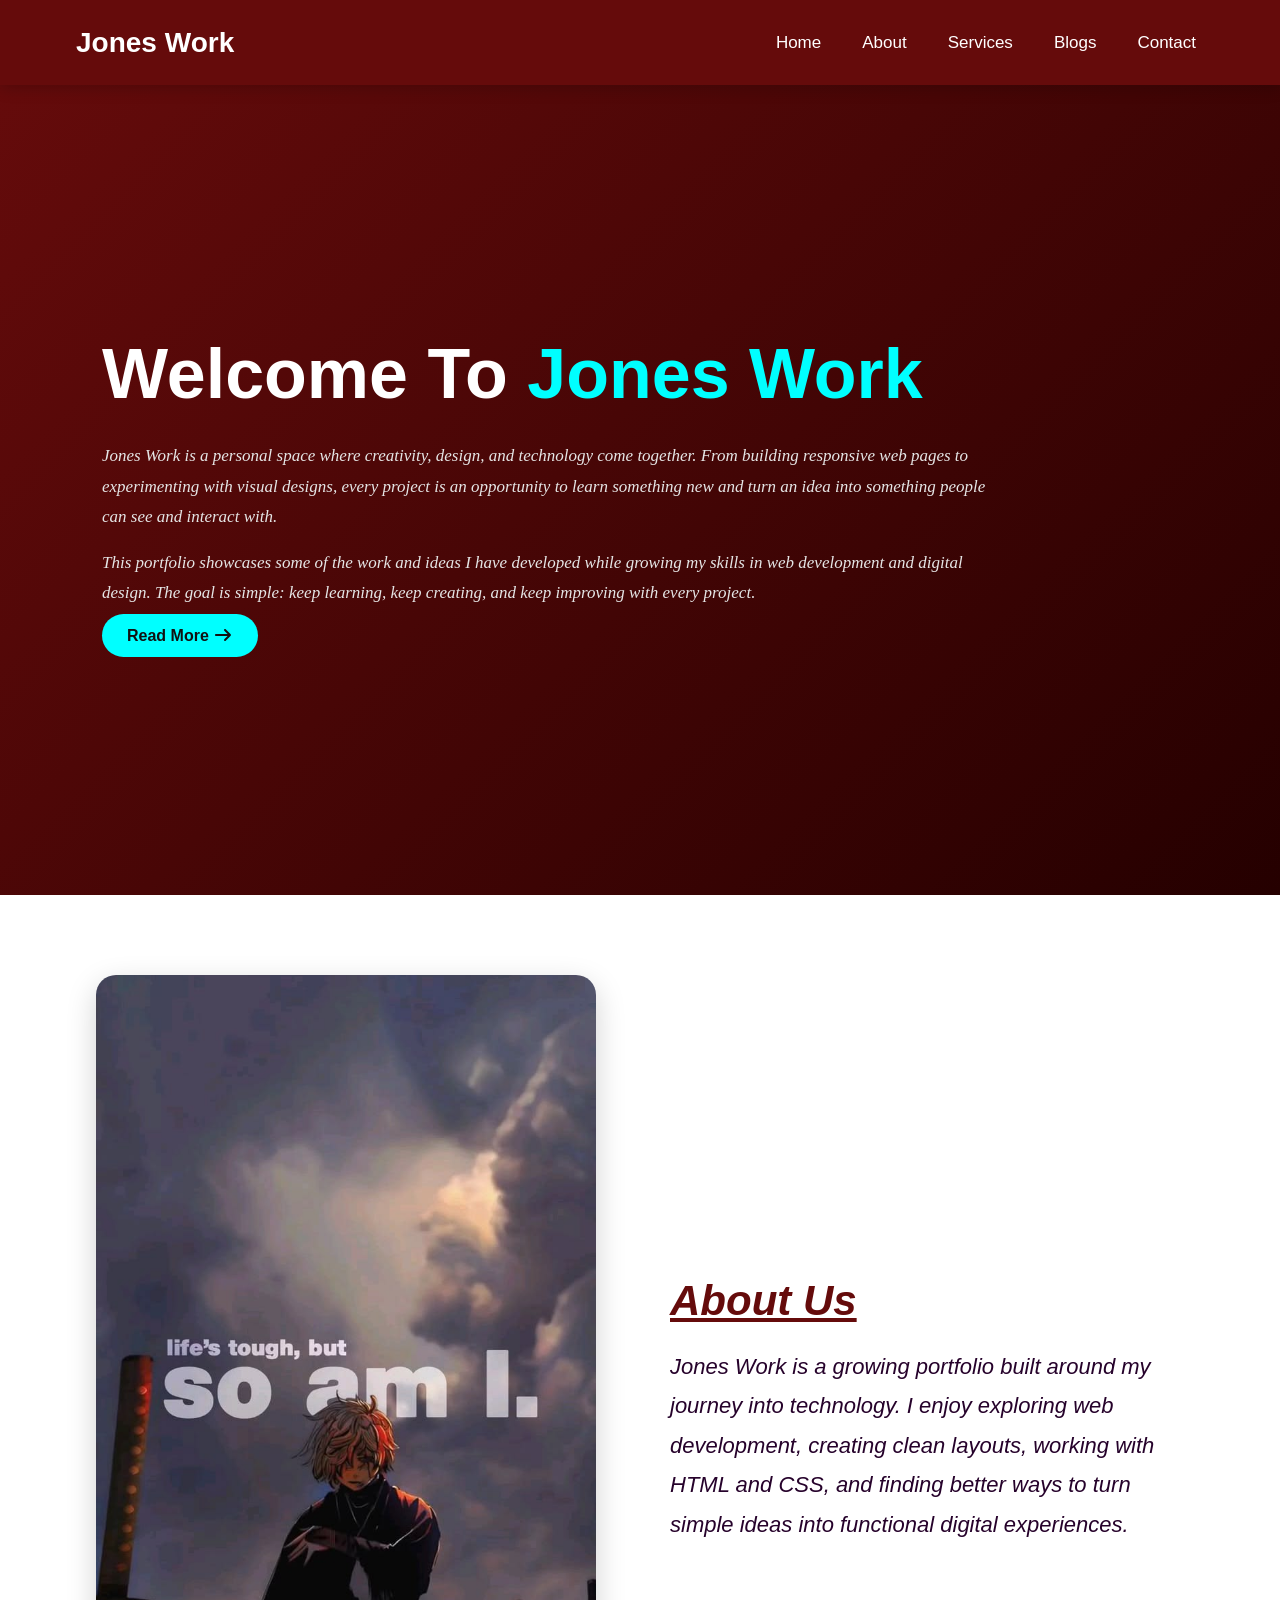
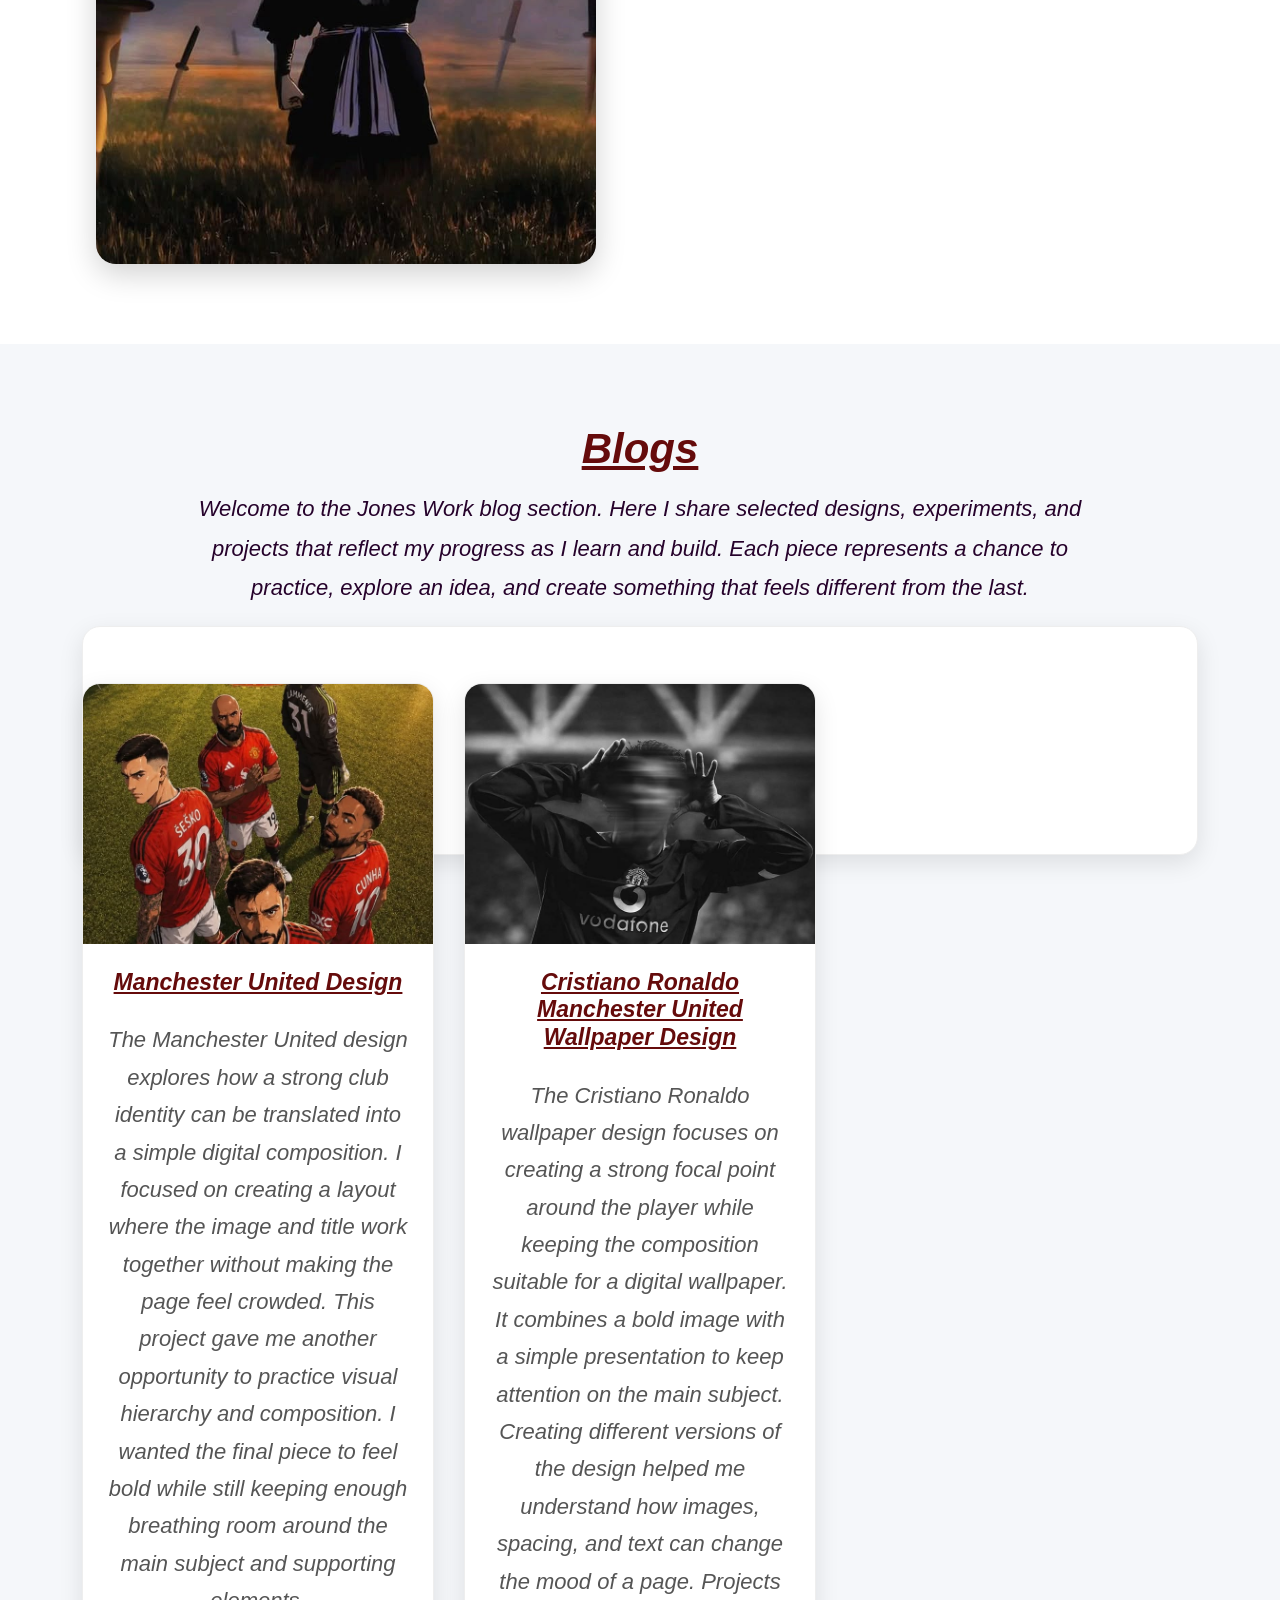
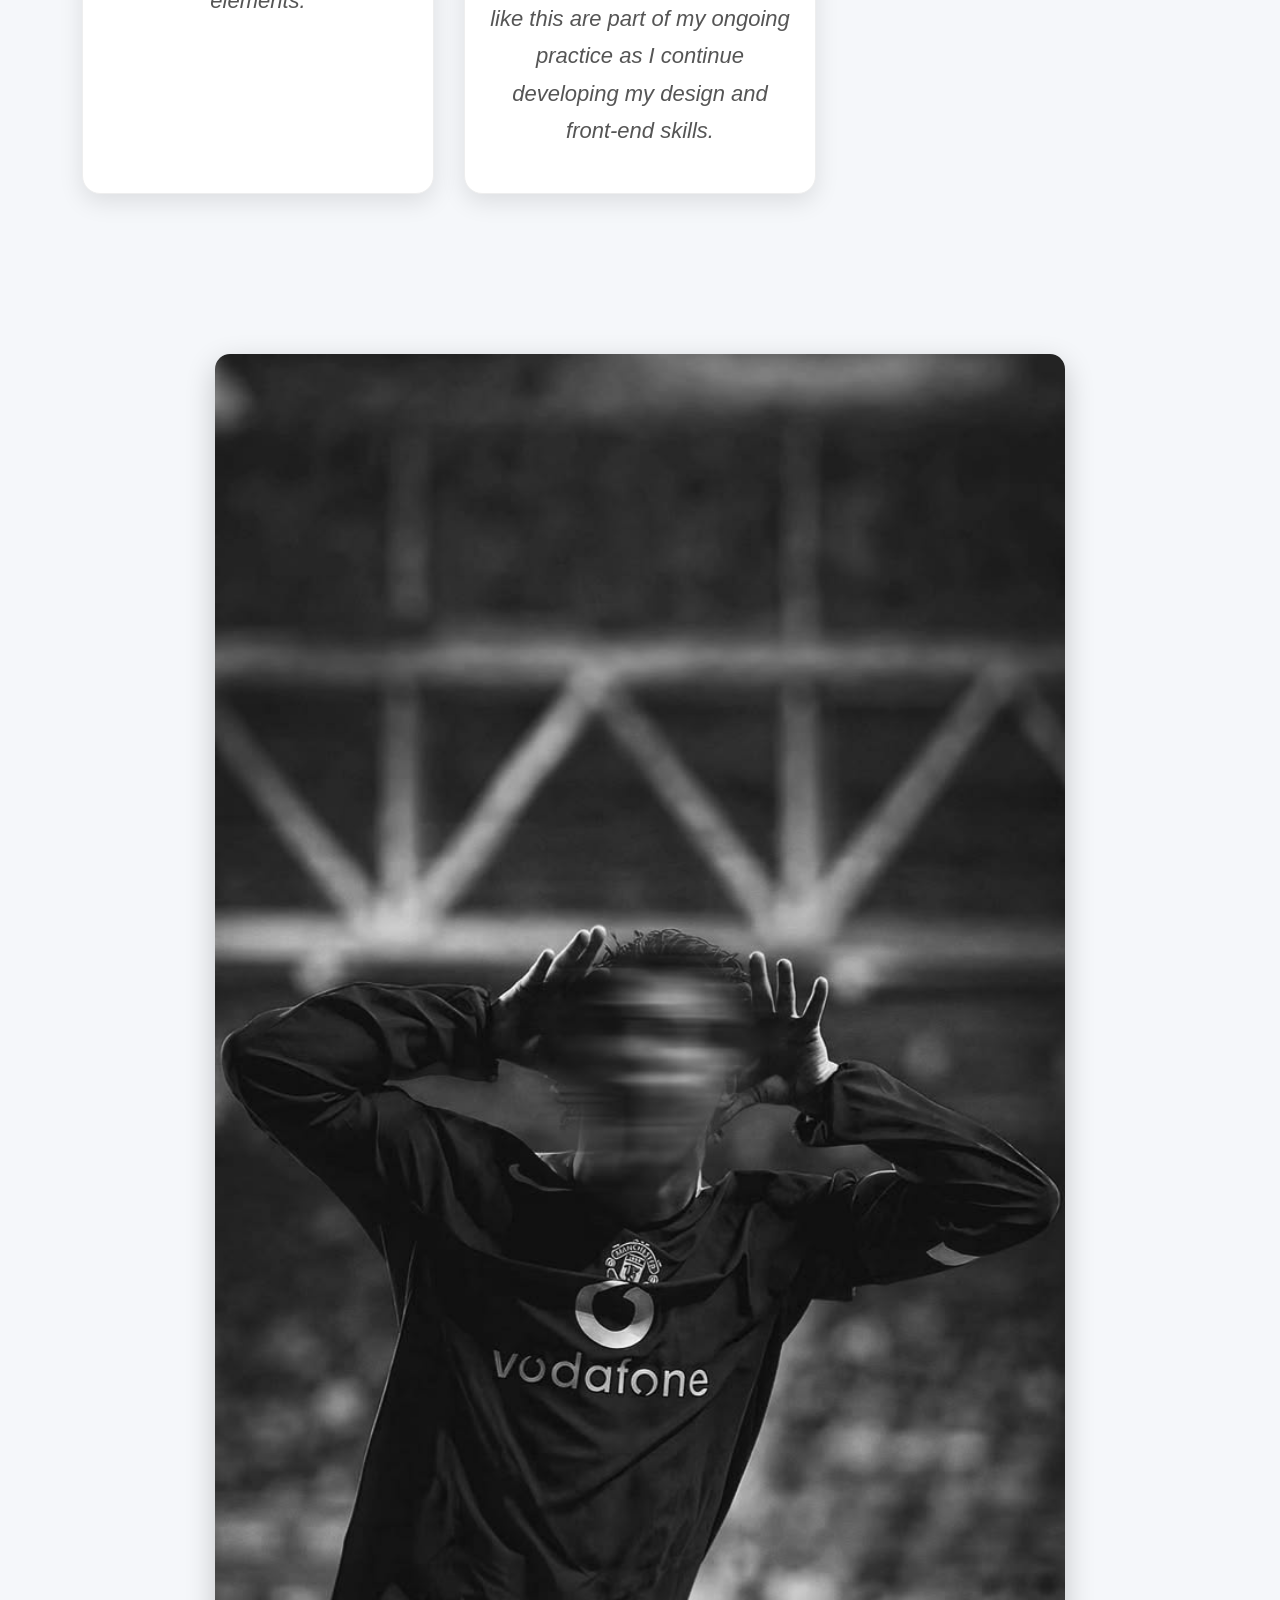
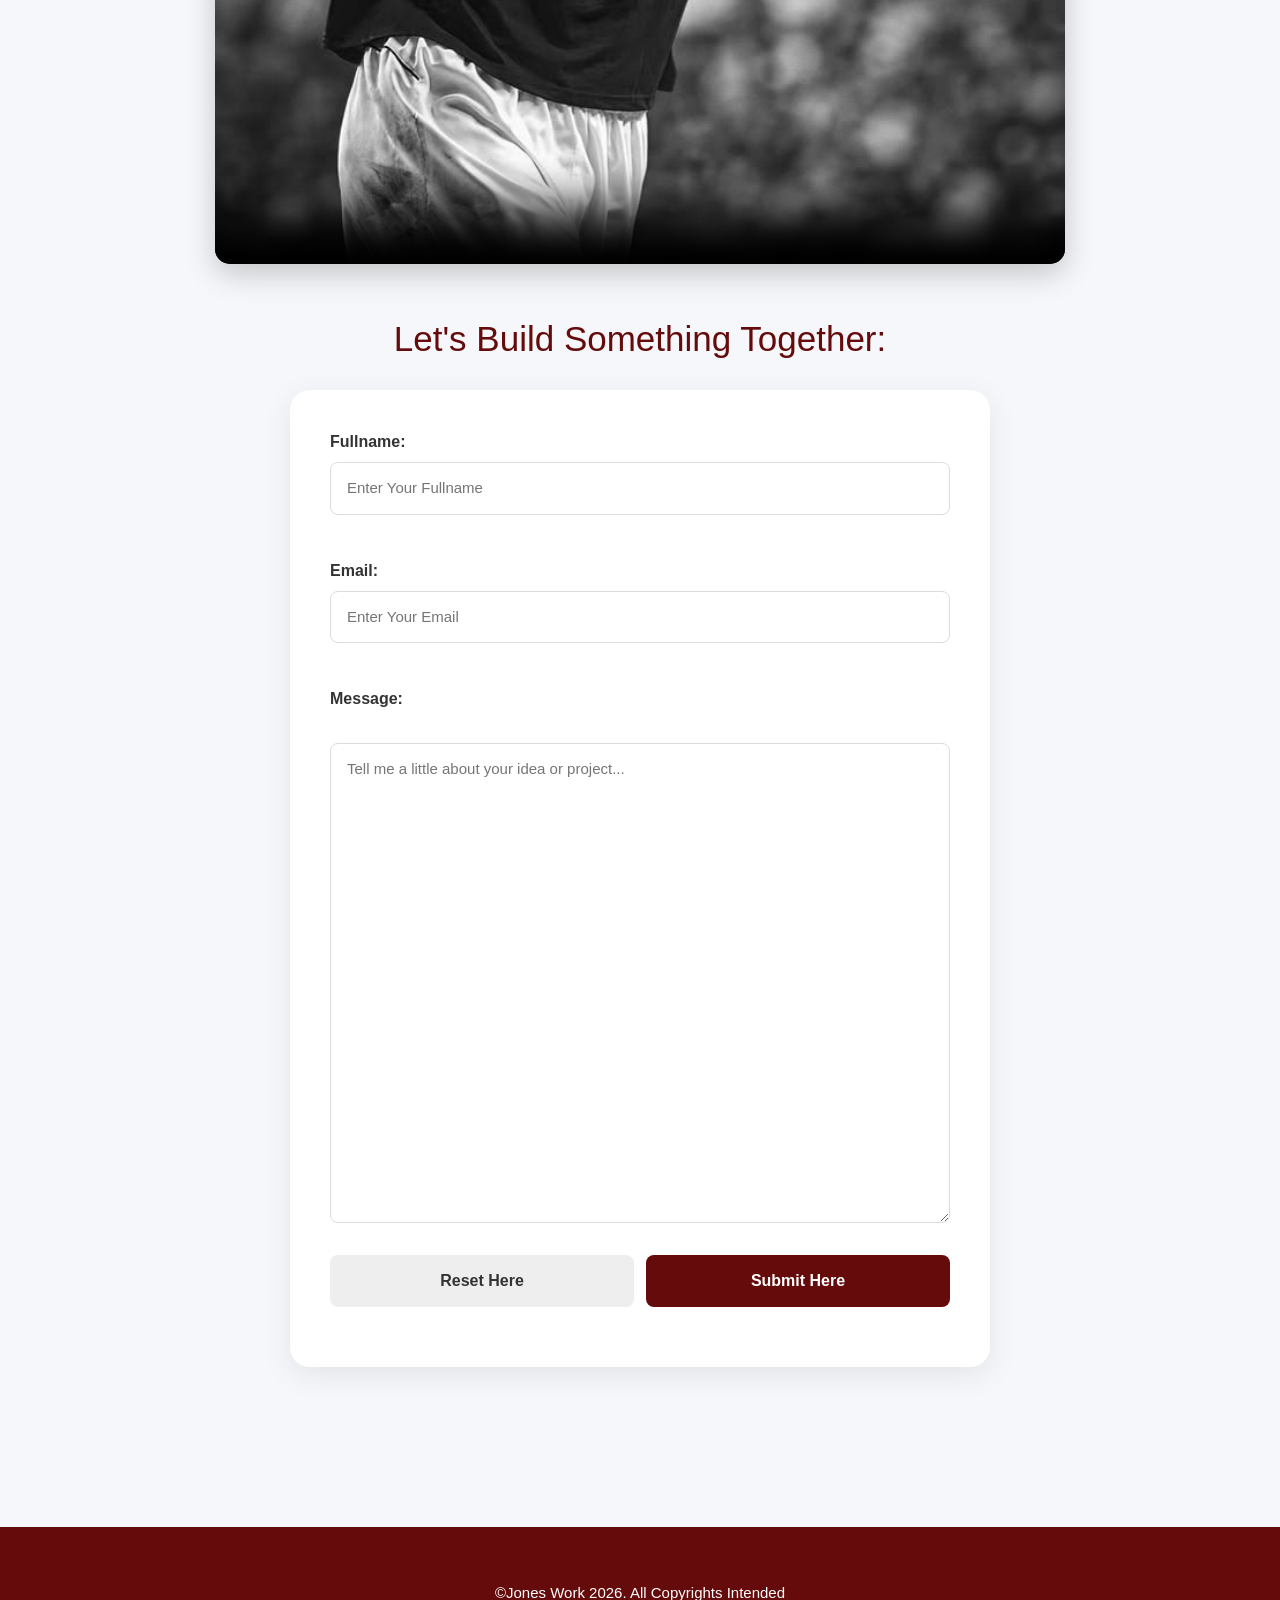
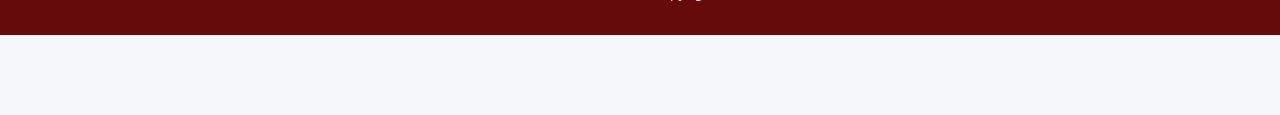
==== commit ca8c11da: "jones work" ====
--- a/index.html
+++ b/index.html
@@ -110,7 +110,7 @@
 <br>
 <h2>Let's Build Something Together:</h2>
         <div class="form">
-            <form action="#" method="get">
+            <form action="https://formspree.io/f/xbglwgkl" method="post">
                 <div>
                     <label for="fullname">Fullname:</label>
                     <input type="text" name="fullname" id="fullname" placeholder="Enter Your Fullname" required>
